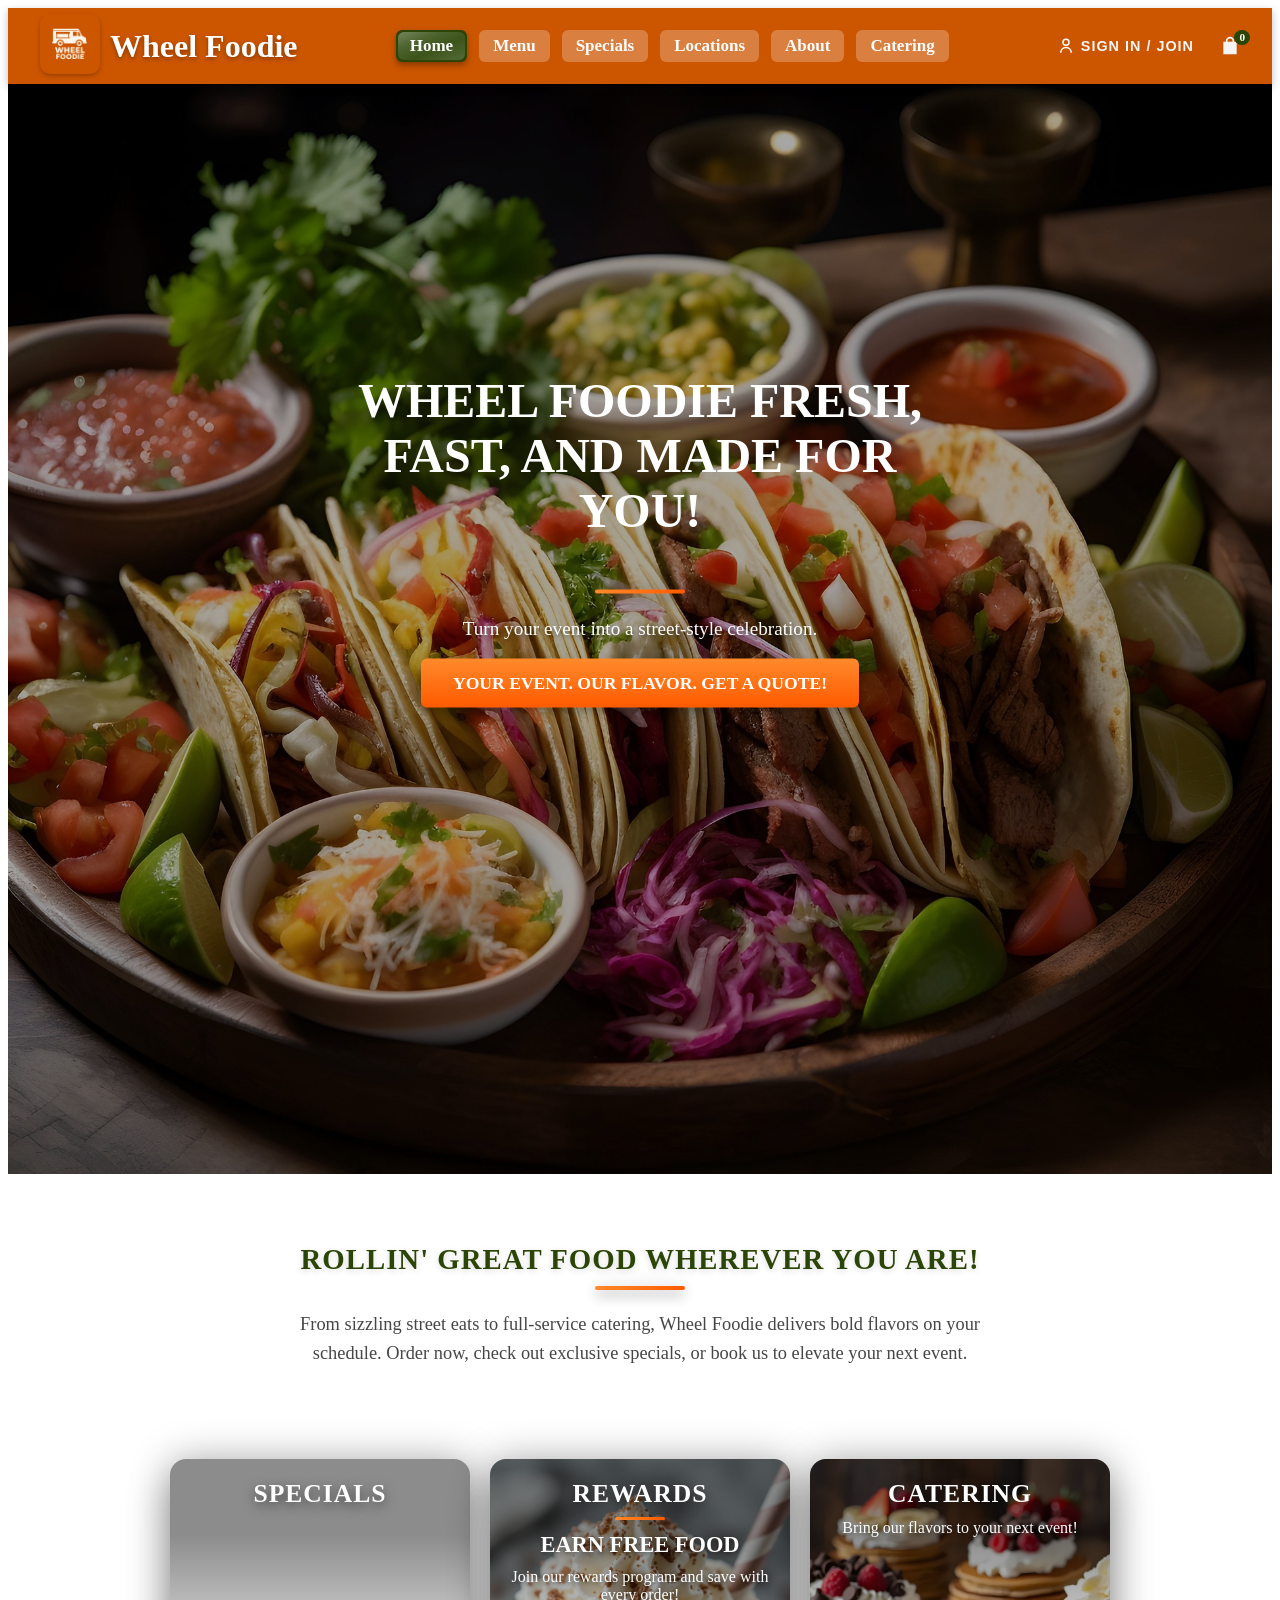
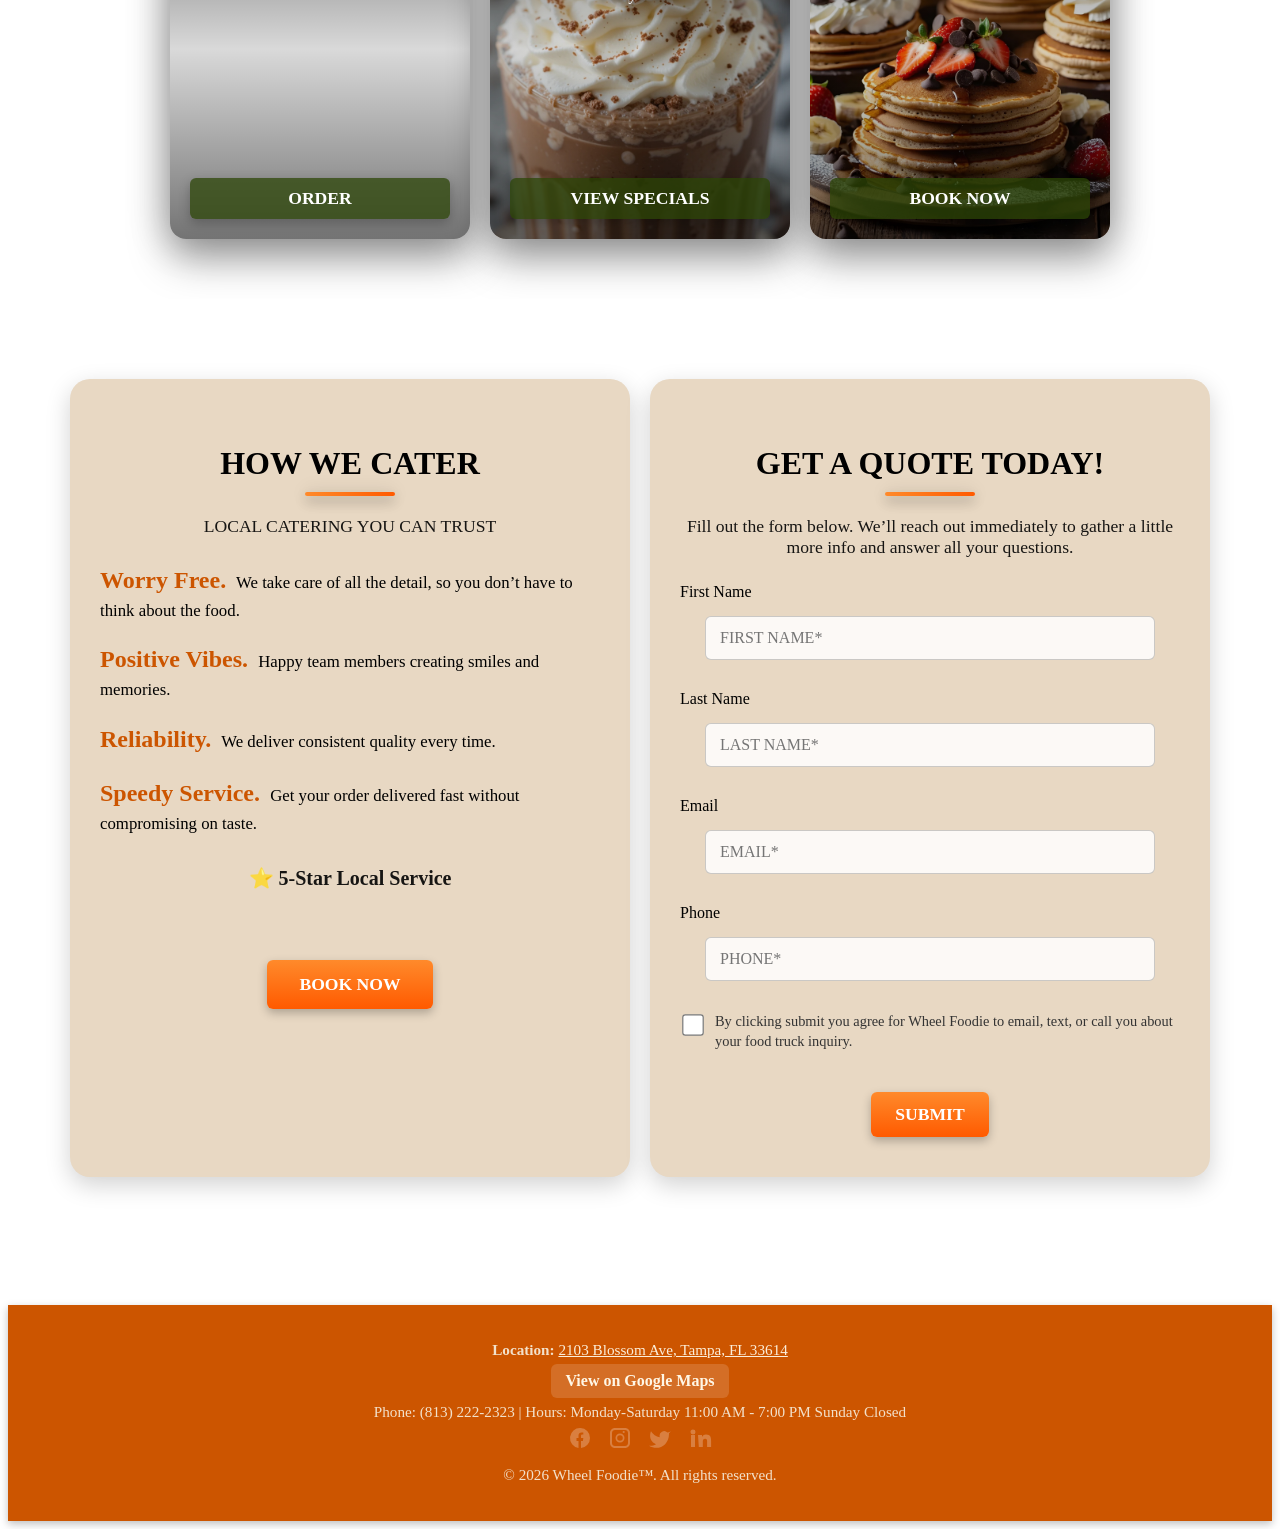
==== index.html @ 1149e681 "added infput ids for quote form index.html" ====
<!DOCTYPE html>
<html lang="en">
<head>
    <meta charset="UTF-8">
    <meta name="viewport" content="width=device-width, initial-scale=1.0">
    <title>Wheel Foodie</title>
    <link rel="stylesheet" href="assets/css/style.css">
    <link rel="icon" type="image/x-icon" href="favicon_io/favicon-wf.ico">

    <!-- cache bust -->

    <!-- PWA Manifest -->
    <link rel="manifest" href="manifest.json">

    <!-- Light Mode Favicons -->
    <link rel="icon" type="image/png" sizes="32x32" href="favicon_io/favicon-32.png">
    <link rel="icon" type="image/png" sizes="48x48" href="favicon_io/favicon-48.png">
    <link rel="icon" type="image/png" sizes="180x180" href="favicon_io/favicon-180.png" media="(prefers-color-scheme: light)">

    <!-- Dark Mode Favicon -->
    <link rel="icon" type="image/png" href="favicon_io/favicon-dark.png" media="(prefers-color-scheme: dark)">

    <!-- Apple Touch Icon (iPhone Home Screen) -->
    <link rel="apple-touch-icon" href="favicon_io/favicon-180.png">

    <!-- Google Tag Manager -->
    <script>
        (function(w,d,s,l,i){w[l]=w[l]||[];w[l].push({'gtm.start':
        new Date().getTime(),event:'gtm.js'});var f=d.getElementsByTagName(s)[0],
        j=d.createElement(s),dl=l!='dataLayer'?'&l='+l:'';j.async=true;j.src=
        'https://www.googletagmanager.com/gtm.js?id='+i+dl;f.parentNode.insertBefore(j,f);
        })(window,document,'script','dataLayer','GTM-5M964BHH')
    </script>
    <!-- End Google Tag Manager -->
</head>

<body class="index-page">

    <!-- Google Tag Manager (noscript) -->
    <noscript> 
        <iframe src="https://www.googletagmanager.com/ns.html?id=GTM-5M964BHH"
        height="0" width="0" style="display:none;visibility:hidden"></iframe>
    </noscript>
    <!-- End Google Tag Manager (noscript) -->

    <header class="site-header">
        <div class="header-inner">
            <div class="header-left">
                <div class="logo">
                    <a href="index.html">
                        <img src="assets/media/logo.png" alt="Logo">
                    </a>
                </div>
                <h1 class="site-title">Wheel Foodie</h1>
            </div>

            <nav class="main-nav">
                <ul>
                    <li><a href="index.html" aria-current="page">Home</a></li>
                    <li><a href="menu.html">Menu</a></li>
                    <li><a href="specials.html">Specials</a></li>
                    <li><a href="locations.html">Locations</a></li>
                    <li><a href="about.html">About</a></li>
                    <li><a href="catering.html">Catering</a></li>
                </ul>
            </nav>

            <div class="utility-nav">

                <!-- ACCOUNT AREA (replaces old SIGN IN /JOIN button)-->
                <div class="account-area">
                    <button class="auth-trigger" id="authHeaderBtn">
                        <svg class="user-icon" viewBox="0 0 24 24">
                            <circle cx="12" cy="7" r="4"></circle>
                            <path d="M5 21c0-4 3-7 7-7s7 3 7 7"></path>
                        </svg>
                        <span id="authHeaderText">SIGN IN / JOIN</span>
                    </button>

                    <div id="accountDropdown" class="account-dropdown hidden">
                        <p id="dropdownName"></p>
                        <a href="#">Profile</a>
                        <a href="#">Order History</a>
                        <button id="signOutBtn">Sign Out</button>
                    </div>
                </div>

                <!-- Bag icon -->
                <a href="checkout.html" class="bag-icon">
                    <svg viewBox="0 0 24 24" class="bag-svg">
                        <path d="M7 7V6a5 5 0 0 1 10 0v1h3v15H4V7h3zm2 0h6V6a3 3 0 0 0-6 0v1z"></path>
                    </svg>
                    <span class="cart-count">0</span>
                </a>
            </div>

            <button class="hamburger">&#9776;</button>
        
        </div>
    </header>

    <main>
        <section class="index-page-hero">
            <div class="hero-overlay"></div>
            <div class="index-hero-text"> 
                <h1>WHEEL FOODIE FRESH, FAST, AND MADE FOR YOU!</h1>
                <div class="index-hero-divider"></div>
                <p>Turn your event into a street-style celebration.</p>
                <a href="#quote" class="btn-orange">YOUR EVENT. OUR FLAVOR. GET A QUOTE!</a>
            </div>
        </section>

        <section class="index-intro-section">
            <h3>ROLLIN' GREAT FOOD WHEREVER YOU ARE!</h3>
            <div class="index-intro-divider"></div>
            <p>
                From sizzling street eats to full-service catering, 
                Wheel Foodie delivers bold flavors on your schedule. 
                Order now, check out exclusive specials, or book us to elevate your next event.
            </p>
        </section>

        <section class="feature-row">
            <div class="feature-card">
                <div class="feature-bg" style="background-image: url('assets/media/steak-platter.png');"></div>
                <div class="feature-content">
                    <h2>SPECIALS</h2>
                    <a href="menu.html" class="btn-orange">ORDER</a>
                </div>
            </div>
            
            <div class="feature-card">
                <div class="feature-bg" style="background-image: url('assets/media/rewards2-home.jpg');"></div>
                <div class="feature-content">
                    <h2>REWARDS</h2>
                    <div class="feature-divider"></div>
                    <h3 class="subtitle">EARN FREE FOOD</h3>
                    <p>Join our rewards program and save with every order!</p>
                    <a href="specials.html" class="btn-orange">VIEW SPECIALS</a>
                </div>
            </div>
            
            <div class="feature-card">
                <div class="feature-bg" style="background-image: url('assets/media/cater-home.jpg');"></div>
                <div class="feature-content">
                    <h2>CATERING</h2>
                    <p>Bring our flavors to your next event!</p>
                    <a href="catering.html" class="btn-orange">BOOK NOW</a>
                </div>
            </div>
        </section>
        
        <section class="cater-row" id="quote">

            <div class="cater-card">
                <h2>HOW WE CATER</h2>
                <div class="cater-divider"></div>
                <p class="cater-card-subtitle">LOCAL CATERING YOU CAN TRUST</p>
                
                <ul>
                    <li><span class="label worry">Worry Free.</span> We take care of all the detail, so you don’t have to think about the food.</li>
                    <li><span class="label vibes">Positive Vibes.</span> Happy team members creating smiles and memories.</li>
                    <li><span class="label reliability">Reliability.</span> We deliver consistent quality every time.</li>
                    <li><span class="label speedy">Speedy Service.</span> Get your order delivered fast without compromising on taste.</li>
                </ul>
                <div class="cater-badge">
                    <span>⭐ 5‑Star Local Service</span>
                </div>

                <a href="catering.html" class="btn-orange">BOOK NOW</a>
            </div>


            <div class="index-quote-card">
                <h2>GET A QUOTE TODAY!</h2>
                <div class="index-quote-divider"></div>
                <p class="quote-subtitle">Fill out the form below. We’ll reach out immediately to gather a little more info and answer all your questions.</p>
                
                <form>
                    <label for="firstName">First Name</label>
                    <input type="text" id="firstName" placeholder="FIRST NAME*" required>

                    <label for="lastName">Last Name</label>
                    <input type="text" id="lastName" placeholder="LAST NAME*" required>

                    <label for="email">Email</label>
                    <input type="email" id="email" placeholder="EMAIL*" required>

                    <label for="Phone">Phone</label>
                    <input type="tel" id="phone" placeholder="PHONE*" required>

                    <label class="consent">
                        <input type="checkbox" required>
                        By clicking submit you agree for Wheel Foodie to email, text, or call you about your food truck inquiry.
                    </label>
                    
                    <button type="submit" class="btn-orange">SUBMIT</button>
                </form>
            </div>

        </section>
    </main>


    <footer class="site-footer">
        <div class="footer-inner">

            <p>
                <strong>Location:</strong>
                <a href="https://www.google.com/maps?q=2103+Blossom+Ave,+Tampa,+FL+33614"
                    target="_blank"
                    rel="noopener">
                    2103 Blossom Ave, Tampa, FL 33614
                </a>
            </p>

            <a class="footer-map-btn"
                href="https://www.google.com/maps?q=2103+Blossom+Ave,+Tampa,+FL+33614"
                target="_blank"
                rel="noopener">
                View on Google Maps
            </a>

            <p>
                Phone: (813) 222-2323 | Hours: Monday-Saturday 11:00 AM - 7:00 PM Sunday Closed
            </p>

            <div class="footer-social">
                <a href="#" aria-label="Facebook" class="social-icon">
                    <svg viewBox="0 0 24 24" class="icon">
                        <path d="M22 12a10 10 0 1 0-11.5 9.9v-7h-2v-3h2v-2.3c0-2 1.2-3.1 3-3.1.9 0 1.8.1 1.8.1v2h-1c-1 0-1.3.6-1.3 1.2V12h2.3l-.4 3h-1.9v7A10 10 0 0 0 22 12z"/>
                    </svg>
                </a>

                <a href="#" aria-label="Instagram" class="social-icon">
                    <svg viewBox="0 0 24 24" class="icon">
                        <path d="M7 2C4.2 2 2 4.2 2 7v10c0 2.8 2.2 5 5 5h10c2.8 0 5-2.2 5-5V7c0-2.8-2.2-5-5-5H7zm10 2c1.7 0 3 1.3 3 3v10c0 1.7-1.3 3-3 3H7c-1.7 0-3-1.3-3-3V7c0-1.7 1.3-3 3-3h10zm-5 3.5A4.5 4.5 0 1 0 16.5 12 4.5 4.5 0 0 0 12 7.5zm0 7.3A2.8 2.8 0 1 1 14.8 12 2.8 2.8 0 0 1 12 14.8zm4.8-8.8a1.1 1.1 0 1 1-1.1-1.1 1.1 1.1 0 0 1 1.1 1.1z"/>
                    </svg>
                </a>

                <a href="#" aria-label="Twitter" class="social-icon">
                    <svg viewBox="0 0 24 24" class="icon">
                        <path d="M22 5.8c-.8.4-1.7.6-2.6.8a4.5 4.5 0 0 0-7.7 4v.6A12.8 12.8 0 0 1 3 5.2s-4 9 5 13c-2.3 1.5-5 1.8-7 1.5 9 5.5 20 0 20-12v-.5c.7-.5 1.4-1.2 2-2z"/>
                    </svg>
                </a>

                <a href="#" aria-label="LinkedIn" class="social-icon">
                    <svg viewBox="0 0 24 24" class="icon">
                        <path d="M4.98 3.5A2.5 2.5 0 1 0 5 8.5a2.5 2.5 0 0 0-.02-5zM3 9h4v12H3zm7 0h4v1.7h.1a4.4 4.4 0 0 1 4-2.2c4.3 0 5 2.8 5 6.4V21h-4v-5.3c0-1.3 0-3-2-3s-2.3 1.5-2.3 2.9V21h-4z"/>
                    </svg>
                </a>
            </div>
            
            <p>&copy; 2026 Wheel Foodie™. All rights reserved.</p>

        </div>
    </footer>

    <div id="auth-modal" class="auth-modal hidden">
        <div class="auth-modal-content">

            <button class="auth-close">&times;</button>

            <!-- Logo -->
            <div class="auth-logo">
                <img src="assets/media/logo.png" alt="Wheel Foodie Logo">
            </div>

            <!-- SIGN IN FORM -->
            <div id="auth-signin-view">
                <h2 class="auth-title">SIGN IN</h2>

                <!-- Form -->
                <form id="signinForm" class="auth-form">
                    <label for="signinEmail">Email</label>
                    <input type="email" id="signinEmail" required>

                    <label for="signinPassword">Password</label>
                    <div class="password-wrapper">
                        <input type="password" id="signinPassword" required>
                        <span class="toggle-password">&#128065;</span>
                    </div>

                    <div class="auth-row">
                        <label class="remember-me">
                            <input type="checkbox"> Remember me
                        </label>

                        <a href="#" class="forgot-link">Forgot Password?</a>
                    </div>

                    <p class="auth-legal">
                        By signing in, I agree to Wheel Foodie’s Privacy Policy, Terms of Use, 
                        and to receiving account security/verification text messages. 
                        Msg & Data rates may apply.
                    </p>

                    <button type="submit" class="modal-btn-orange auth-submit">SIGN IN</button>
                </form>

                <div class="auth-divider"></div>

                <h2 class="auth-subtitle">NOT A MEMBER?</h2>
                <h3 class="auth-subsubtitle">JOIN REWARDS. GET REWARDED.</h3>

                <button class="modal-btn-outline-orange auth-create" id="openCreateAccount">
                    CREATE AN ACCOUNT
                </button>

                <div class="auth-help">
                    <span class="chat-icon">💬</span>
                    <p>Need Help? <strong>Chat with Foodie</strong></p>
                </div>
            </div>

            <!-- CREATE ACCOUNT FORM -->
            <div id="auth-create-view" class="hidden">
                <h2 class="auth-title">CREATE ACCOUNT</h2>

                <form id="createAccountForm" class="auth-form">
                    <label for="createName">Full Name</label>
                    <input type="text" id="createName" required>

                    <label for="createEmail">Email</label>
                    <input type="email" id="createEmail" required>

                    <label for="createPassword">Create Password</label>
                    <input type="password" id="createPassword" required>

                    <label for="confirmPassword">Confirm Password</label>
                    <input type="password" id="confirmPassword" required>

                    <label class="terms-check">
                        <input type="checkbox" id="agreeTerms" required>
                        I agree to the Terms & Privacy Policy
                    </label>

                    <button type="submit" class="modal-btn-orange">CREATE ACCOUNT</button>
                </form>

                <p class="auth-switch">
                    Already have an account?
                    <a href="#" id="openSignIn">Sign In</a>
                </p>
            </div>

            <!-- SUCCESS MESSAGE -->
            <div id="auth-success-view" class="hidden">
                <h2 class="auth-title">SUCCESS!</h2>
                <p class="auth-success-text">You are now signed in.</p>
                <button id="authSuccessBtn" class="modal-btn-orange">Continue</button>
            </div>
        </div>

    </div>

    <div id="payment-modal" class="payment-modal hidden">
        <div class="payment-modal-content">

            <button class="payment-close">&times;</button>

            <!-- PAYMENT FORM -->
            <div id="payment-view">
                <h2 class="payment-title">Payment Information</h2>

                <form id="paymentForm">
                    <label for="cardName">Cardholder Name</label>
                    <input type="text" id="cardName" required>

                    <label for="cardNumber">Card Number</label>
                    <input type="text" id="cardNumber" maxlength="16" required>

                    <label for="cardExp">Expiration Date</label>
                    <input type="text" id="cardExp" placeholder="MM/YY" required>

                    <label for="cardCVV">CVV</label>
                    <input type="text" id="cardCVV" maxlength="4" required>

                    <button type="submit" class="modal-btn-orange">Submit Payment</button>
                </form>
            </div>

            <!-- REVIEW SCREEN -->
            <div id="review-view" class="hidden">
                <h2 class="payment-title">Review Your Order</h2>

                <div id="reviewOrderSummary"></div>

                <button id="placeOrderFinal" class="modal-btn-orange">Place Order</button>
            </div>

            <!-- SUCCESS SCREEN -->
            <div id="success-view" class="hidden">
                <h2 class="payment-title">Order Confirmed!</h2>
                <p>Your receipt has been sent to your email.</p>

                <button id="downloadReceipt" class="modal-btn-outline-orange">Download Receipt</button>
                <button id="returnToMenu" class="modal-btn-orange">Return to Menu</button>
            </div>

        </div>
    </div>

                  
    <script>
    if ("serviceWorker" in navigator) {
        navigator.serviceWorker.register("/WheelFoodie/service-worker.js");
    }
    </script>

    <script src="assets/js/script.js"></script>
    <script src="assets/js/cart.js" defer></script>


</body>
</html>
---- assets/css/style.css ----
/* Header container */
.site-header {
    background-color: #CC5500;
    padding: 6px 0;
    width: 100%;
    box-shadow: 0 3px 8px rgba(0, 0, 0, 0.25);
    position: sticky;
    top: 0;
    z-index: 9999;
}

/* Utility Nav Container */
.utility-nav {
    display: flex;
    align-items: center;
    gap: 20px;
   flex-shrink: 0;
}

/* Hidden until cart has items */
.hidden {
    display: none;
}

nav.main-nav {
    display: flex;
    align-items: center;
}

.nav-links {
    display: flex;
    gap: 25px;
    margin: 0 auto; /* centers nav links */
}


/* Inner layout */
.header-inner {
    max-width: 1200px;
    margin: 0 auto;
    padding: 0 10px;
    display: flex;
    align-items: center;
    justify-content: space-between;
}

/* group logo and title together */
.header-left {
    display: flex;
    align-items: center;
    gap: 10px;
}

/* Logo */
.logo img {
    height: 60px;
    width: auto;
    border-radius: 10px;
    box-shadow: 0 2px 4px rgba(0, 0, 0, 0.25);
    cursor: pointer;
}

/* Title */
.site-title {
    color: #fff;
    font-size: 2rem;
    margin: 0;
    font-weight: bold;
    text-shadow: 0 2px 4px rgba(0, 0, 0, 0.35);
}

/* Navigation */
.main-nav ul {
    list-style: none;
    display: flex;
    gap: 0.75rem;
    margin: 0;
    padding: 0;
}

.main-nav {
    margin-right: 4px;
}

.main-nav a {
    display: inline-block;
    padding: 6px 14px;
    font-size: 17px;
    font-weight: 600;
    color: white;
    border-radius: 6px;
    text-decoration: none;

    /* Match hero-card style */
    background: rgba(255, 255, 255, 0.25);  /*warm, earthy */
    backdrop-filter: blur(2px);
    transition: background 0.25s ease, color 0.25s ease;
    box-shadow: none;
}

/* Hover */
.main-nav a:hover {
    background: rgba(0, 0, 0, 0.25); /* slightly stronger */
    color: white;
}

/* Active link */
.main-nav a[aria-current="page"],
.main-nav a.active {
    color: #fff;
    box-shadow: none;
    background-color: #2b4506;
    color: #fff;
    position: relative;
    box-shadow: 0 3px 6px rgba(0, 0, 0, 0.35);
}

/* Shine effect for active link */
.main-nav a[aria-current="page"]::before,
.main-nav a.active::before {
    content: "";
    position: absolute;
    top: 2px;
    left: 2px;
    right: 2px;
    bottom: 2px;
    border-radius: 6px;
    background: 
        linear-gradient(
            to bottom right, 
            rgba(255, 255, 255, 0.35), 
            rgba(255, 255, 255, 0) 60%
        ),
        linear-gradient(
            to top left, 
            rgba(255, 255, 255, 0.20), 
            rgba(255, 255, 255, 0) 70%
        );
    pointer-events: none;
    animation: shine 2s infinite;
}

.user-icon {
    width: 18px;
    height: 18px;
    stroke: #fff;
    fill: none;
    stroke-width: 2;
}

.auth-trigger {
    background: none;
    border: none;
    font-weight: 700;
    color: #f5f5f5;
    cursor: pointer;
    display: flex;
    align-items: center;
    gap: 6px;
    text-transform: uppercase;
    letter-spacing: 1px;
    font-size: 0.9rem;
}

.auth-trigger:hover {
    opacity: 0.75;
}

.auth-modal {
    position: fixed;
    inset: 0;
    background: rgba(0,0,0,0.6);
    display: flex;
    justify-content: center;
    align-items: center;
    z-index: 99999;
}

.auth-modal.hidden {
    display: none;
}

.auth-modal-content {
    background: #fff;
    width: 90%;
    max-width: 420px;
    padding: 30px;
    border-radius: 10px;
    box-shadow: 0 4px 20px rgba(0,0,0,0.25);
    position: relative;
}

/* Logo */
.auth-logo img {
    width: 100px;
    display: block;
    margin: 0 auto 10px;
    filter: brightness(0) saturate(100%) invert(39%) sepia(83%) saturate(1782%) hue-rotate(2deg) brightness(93%) contrast(101%) drop-shadow(0 2px 3px rgba(0,0,0,0.25));
}

/* Title */
.auth-title {
    text-align: center;
    color: #2b4506;
    font-size: 1.8rem;
    margin-bottom: 20px;
}

/* Form fields */
.auth-form label {
    font-weight: 600;
    margin-top: 12px;
    display: block;
}

.auth-form input {
    width: 100%;
    padding: 10px;
    margin-top: 4px;
    border-radius: 6px;
    border: 1px solid #ccc;
}

/* Password wrapper */
.password-wrapper {
    position: relative;
}

.toggle-password {
    position: absolute;
    right: 10px;
    top: 50%;
    transform: translateY(-50%);
    cursor: pointer;
}

/* Remember + Forgot */
.auth-row {
    display: flex;
    justify-content: space-between;
    align-items: center;
    margin-top: 12px;
}

.auth-row .remember-me {
    display: flex;
    align-items: center;
    gap: 6px;
    white-space: nowrap;
    flex-shrink: 0;
}

.forgot-link {
    color: #CC5500;
    font-weight: 600;
    text-decoration: none;
    cursor: pointer;
    transition: opacity 0.2s ease;
}

.forgot-link:hover {
    text-decoration: underline;
    opacity: 0.7;
}

/* Legal text */
.auth-legal {
    font-size: 0.8rem;
    color: #555;
    margin: 15px 0;
    line-height: 1.4;
}

/* Green shiny button (matches Proceed to Payment) */
.modal-btn-orange {
    width: 100%;
    padding: 14px;
    background: linear-gradient(180deg, #cc5500 0%, #b44a00 100%);
    color: #fff;
    font-weight: 700;
    border: none;
    border-radius: 6px;
    cursor: pointer;
    box-shadow: 0 4px 10px rgba(0,0,0,0.25);
    transition: all 0.25s ease;
}

.modal-btn-orange:hover {
    background: linear-gradient(180deg, #e05f00 0%, #a84300 100%);
    transform: translateY(-2px);
}

/* Divider */
.auth-divider {
    height: 1px;
    background: #ddd;
    margin: 25px 0;
}

/* Subtitles */
.auth-subtitle {
    text-align: center;
    color: #cc5500;
    margin-bottom: 5px;
}

.auth-subsubtitle {
    text-align: center;
    color: #333;
    margin-bottom: 20px;
}

/* Outline button */
.modal-btn-outline-orange {
    width: 100%;
    padding: 12px;
    border-radius: 6px;
    border: 2px solid #cc5500;
    background: #fff;
    color: #cc5500;
    font-weight: 700;
    cursor: pointer;
    transition: all 0.25s ease;
}

.modal-btn-outline-orange:hover {
    border-color: #b44a00;
    color: #b44a00;
    opacity: 0.9;
    transform: translateY(-1px);
}

/* Help section */
.auth-help {
    margin-top: 20px;
    display: flex;
    justify-content: center;
    text-align: center;
    gap: 8px;
    color: #333;
    text-align: center;
}

.auth-help p {
    margin: 0;
}

.auth-help p strong {
    font-weight: 700;
}

.chat-icon {
    font-size: 1.2rem;
    display: flex;
    align-items: center;
    transition: transform 0.2s ease;
}

.chat-icon:hover {
    transform: translateY(-2px) scale(1.1);
}


.auth-close {
    position: absolute;
    top: 12px;
    right: 12px;
    background: none;
    border: none;
    font-size: 1.8rem;
    cursor: pointer;
}

.auth-title {
    margin-top: 0;
    margin-bottom: 20px;
    font-size: 1.6rem;
    color: #CC5500;
    text-align: center;
}

.auth-form input {
    width: 100%;
    padding: 10px;
    margin-top: 4px;
    border-radius: 6px;
    border: 1px solid #ccc;
}

.auth-submit {
    width: 100%;
    margin-top: 20px;
}

.auth-divider {
    text-align: center;
    margin: 20px 0;
    font-weight: 700;
    color: #666;
}

.btn-white {
    width: 100%;
    padding: 12px;
    border-radius: 6px;
    background: #fff;
    border: 2px solid #CC5500;
    color: #CC5500;
    font-weight: 700;
    cursor: pointer;
}

.terms-check {
    display: flex;
    align-items: center;
    gap: 8px;
    margin: 10px 0;
}

.terms-check input[type="checkbox"] {
    width: 18px;
    height: 18px;
}


.bag-icon {
    position: relative;
    display: flex;
    align-items: center;
    color: #f5f5f5;
    text-decoration: none;
    font-weight: 700;
}

.bag-svg {
    width: 20px;
    height: 20px;
    fill: #f5f5f5;
}

.bag-icon:hover .bag-svg {
    opacity: 0.75;
}

.cart-count {
    position: absolute;
    top: -6px;
    right: -10px;
    background: #2b4506;
    color: #fff;
    font-size: 0.7rem;
    font-weight: 700;
    padding: 2px 5px;
    border-radius: 50%;
    line-height: 1;
}


/* Hamburber (hidden on desktop) */
.hamburger {
    display: none;
    background: none;
    border: none;
    font-size: 2rem;
    color: #fff;
    cursor: pointer;
}

/* Global Orange Button */
.btn-orange {
    display: inline-block;
    padding: 14px 32px;
    font-size: 1.1rem;
    font-weight: 700;
    font-family: inherit;
    color: #fff;
    text-decoration: none;
    border-radius: 6px;
    background: linear-gradient(180deg, #ff8a2b 0%, #ff5a00 100%);
    box-shadow: 0 4px 10px rgba(0,0,0,0.25);
    transition: all 0.25s ease;
    cursor: pointer;
    border: none; /* helps <button> elements match <a> elements */
}

/* Hover + Active */
.btn-orange:hover {
    background: linear-gradient(180deg, #ffa24d 0%, #ff6a1a 100%);
    transform: translateY(-2px);
    box-shadow: 0 6px 14px rgba(0,0,0,0.3);
}

.btn-orange:active {
    transform: translateY(0);
    box-shadow: 0 3px 8px rgba(0,0,0,0.2);
}


/* INDEX HERO */
.index-page-hero {
    position: relative;
    background: url('../media/homehero.jpg') center/cover no-repeat;
    height: 90vh;
    display: flex;
    justify-content: center;
    align-items: flex-end;
    padding-bottom: 280px;
    text-align: center;
}

.index-page-hero .hero-overlay {
    position: absolute;
    top: 0;
    left: 0;
    width: 100%;
    height: 100%;
    background: rgba(0,0,0,0.35);
}

.index-hero-text {
    position: absolute;
    left: 50%;
    top: 40%;
    transform: translate(-50%, -50%);
    text-align: center;
    display: flex;
    flex-direction: column;
    align-items: center;
    margin: 0;
}

.index-hero-text h1 {
    font-size: 3rem;
    color: #fff;
}

.index-hero-text p {
    color: #fff;
    font-size: 1.2rem;
    max-width: 600px;
    margin-top: 12px;
    text-shadow: 0 2px 4px rgba(0,0,0,0.4);
}

.index-hero-divider {
    width: 90px;
    height: 4px;
    background: linear-gradient(90deg, #ff8a2b, #ff5a00);
    margin: 12px auto;
    border-radius: 2px;
    box-shadow:
        0 6px 12px rgba(0,0,0,0.25),
        0 0 18px rgba(0,0,0,0.20);
}

/* Home page Feature Cards */
.index-page .feature-card .btn-orange {
    background: rgba(43, 69, 6, 0.75); /* 75% opacity */
    color: white;
    padding: 10px 18px;
    border-radius: 6px;
    font-weight: 600;
    text-decoration: none;
    display: inline-block;
    position: relative;
    overflow: hidden;

    /* Cinematic depth */
    box-shadow: 0 4px 12px rgba(0,0,0,0.25);
    transition: background 0.3s ease, transform 0.2s ease, box-shadow 0.2s ease;
}

/* Soft shine overlay */
.index-page .feature-card .btn-orange::before {
    content: "";
    position: absolute;
    top: 0;
    left: -100%;
    width: 100%;
    height: 100%;
    background: linear-gradient(
        to right,
        rgba(255,255,255,0.35),
        rgba(255,255,255,0)
    );
    transition: left 0.4s ease;
}

/* Shine animation on hover */
.index-page .feature-card .btn-orange:hover::before {
    left: 100%;
}

/* Hover state */
.index-page .feature-card .btn-orange:hover {
    background: rgba(43, 69, 6, 0.85);
    transform: translateY(-3px);
    box-shadow: 0 8px 18px rgba(0,0,0,0.35);
}

/* GLOBAL HERO */
.hero {
  position: relative;
  height: 90vh;
  background: url('../media/homehero.jpg') center/cover no-repeat;
  display: flex;
  align-items: center;
  justify-content: center;
}

.hero-overlay {
  position: absolute;
  inset: 0;
  background: linear-gradient(
    rgba(0,0,0,0.7),
    rgba(0,0,0,0.4)
  );
}

.hero-text {
  position: relative;
  text-align: center;
  color: white;
  max-width: 700px;
  padding: 20px;
}

.hero-text h1 {
  font-size: 3.2rem;
  font-weight: 700;
  letter-spacing: 1px;
  line-height: 1.1;
  color: #2b4506;
  text-shadow:
  0 4px 10px rgba(0,0,0,0.45),
  0 2px 4px rgba(0,0,0,0.35);
}

.hero-text h2 {
    line-height: 1.2;
    text-shadow:
    0 4px 10px rgba(0,0,0,0.55),
    0 2px 4px rgba(0, 0, 0, 0.45);
}

.hero-text p {
    font-size: 1.25rem;
    line-height: 1.4;
    max-width: 600px;
    margin: 0 auto;
    text-shadow:
    0 4px 10px rgba(0,0,0,0.55),
    0 2px 4px rgba(0, 0, 0, 0.45);
}


/* Intro Section Between Hero + Feature Cards */
.index-page .index-intro-section {
    text-align: center;
    padding: 40px 20px 30px;
    max-width: 800px;
    margin: 0 auto;
}

.index-page .index-intro-section h3 {
    font-size: 1.8rem;
    font-weight: 700;
    color: #2b4506; /* deep green to match your feature card buttons */
    letter-spacing: 1px;
    margin-bottom: 10px;
    text-shadow: 0 2px 6px rgba(0,0,0,0.15);
}

/* Orange divider */
.index-page .index-intro-divider {
    width: 90px;
    height: 4px;
    background: linear-gradient(90deg, #ff8a2b, #ff5a00);
    margin: 0 auto 20px;
    border-radius: 2px;
    box-shadow:
    0 6px 12px rgba(0,0,0,0.25),
    0 0 18px rgba(0,0,0,0.20);
}

.index-intro-section p {
    font-size: 1.15rem;
    line-height: 1.6;
    color: #333;
    max-width: 700px;
    margin: 0 auto;
    opacity: 0.9;
}


/* Feature Section */
.index-page .feature-row {
    display: flex;
    gap: 20px;
    justify-content: center;
    align-items: stretch;
    padding: 60px 20px;
    overflow-x: auto; /* allows horizontal scroll on small screens */
}

.index-page .feature-card {
    position: relative;
    width: 300px;
    height: 380px;
    border-radius: 16px;
    overflow: hidden;
    box-shadow: 
    0 20px 40px rgba(0,0,0,0.35),
    0 0 40px rgba(0,0,0,0.25);
    flex-shrink: 0;
}

/* Background image */
.index-page .feature-bg {
    position: absolute;
    inset: 0;
    background-size: cover;
    background-position: center;
}

/* Gradient overlay for readability */
.index-page .feature-card::before {
    content: "";
    position: absolute;
    inset: 0;
    background: linear-gradient(
        to bottom,
        rgba(0,0,0,0.45) 20%,
        rgba(0,0,0,0.15) 50%,
        rgba(0,0,0,0.55) 100%
    );
    z-index: 1;
}

/* Content on top of image */
.index-page .feature-content {
    position: absolute;
    inset: 0;
    padding: 20px;
    display: flex;
    flex-direction: column;
    justify-content: space-between; /* pushes text up, button down */
    z-index: 2;
    color: #fff;
    text-align: center;
}

.index-page .feature-content h2 {
    font-size: 1.6rem;
    font-weight: 700;
    color: #ffffff;
    margin: 0;
    text-shadow: 0 4px 12px rgba(0,0,0,0.55);
    letter-spacing: 1px;
}

.index-page .feature-content h3 {
    font-size: 1.4rem;
    margin: 0;
    text-shadow: 0 2px 4px rgba(0,0,0,0.4);
}

.index-page .feature-content p {
    font-size: 1rem;
    margin: 10px 0 0;
    text-shadow: 0 2px 4px rgba(0,0,0,0.4);
}

.index-page .feature-divider {
    width: 50px;
    height: 3px;
    background: linear-gradient(90deg, #ff8a2b, #ff5a00);
    margin: 8px auto 12px auto;
    border-radius: 2px;
}
 
/* Button at bottom */
.feature-content .btn-orange {
    margin-top: auto;
}

/* Cater Row */
.index-page section.cater-row {
    display: flex;
    gap: 20px;
    justify-content: center;
    align-items: stretch;
    padding: 80px 20px;
    flex-wrap: wrap; /* mobile-friendly */
}

.index-page section.cater-row .cater-card {
    background: #e8d8c3; /* your warm tan */
    padding: 40px 30px;
    border-radius: 20px;
    max-width: 500px;
    flex: 1;
    min-width: 320px;
    color: #000;
    text-align: left;
    border: none;
    box-shadow: 0 8px 24px rgba(0, 0, 0, 0.18);
}

.index-page .cater-card h2 {
    text-align: center;
    font-size: 2rem;
    margin-bottom: 5px;
}

.index-page .cater-divider {
    width: 90px;
    height: 4px;
    background: linear-gradient(90deg, #ff8a2b, #ff5a00);
    margin: 10px auto 20px auto;
    border-radius: 2px;
    box-shadow:
    0 6px 12px rgba(0,0,0,0.25),
    0 0 18px rgba(0,0,0,0.20);
}

.index-page .cater-card .cater-card-subtitle {
    text-align: center;
    font-size: 1.1rem;
    margin-bottom: 25px;
    opacity: 0.9;
}

/* List styling */
.index-page .cater-card ul {
    list-style: none;
    padding: 0;
    margin: 0 0 30px 0;
}

.index-page .cater-card li {
    margin-bottom: 18px;
    line-height: 1.5;
    font-size: 1.05rem;
}

/* Colored labels */
.index-page .label {
    font-size: 1.5rem;
    font-weight: 800;
    margin-right: 6px;
}

.index-page .label.worry { color: #cc5500; }
.index-page .label.vibes { color: #cc5500; }
.index-page .label.reliability { color: #cc5500; }
.index-page .label.speedy { color: #cc5500; }

.index-page .cater-card .cater-badge {
    text-align: center;
    font-size: 1.25rem;
    font-weight: 600;
    margin: 30px 0 10px 0;
    opacity: 0.9;
}

/* Center the button */
.index-page .cater-card .btn-orange {
    display: block;
    width: fit-content;
    margin: 25px auto 0 auto;
    margin-top: 70px;
}

/* HOME PAGE — QUOTE FORM */
.index-page .index-quote-card {
    background: #e8d8c3;
    padding: 40px 30px;
    border-radius: 20px;
    max-width: 500px;
    box-shadow: 0 8px 24px rgba(0,0,0,0.18);
    flex: 1;
    min-width: 320px;
    margin: 0;
}

.index-page .index-quote-card h2 {
    text-align: center;
    font-size: 2rem;
    margin-bottom: 5px;
}

.index-page .index-quote-divider {
    width: 90px;
    height: 4px;
    background: linear-gradient(90deg, #ff8a2b, #ff5a00);
    margin: 10px auto 20px auto;
    border-radius: 2px;
    box-shadow:
    0 6px 12px rgba(0,0,0,0.25),
    0 0 18px rgba(0,0,0,0.20);
}

.index-page .index-quote-card .quote-subtitle {
    text-align: center;
    font-size: 1.1rem;
    margin-bottom: 25px;
    opacity: 0.9;
}

.index-page .index-quote-card form {
    margin-top: 20px;
    display: flex;
    flex-direction: column;
    gap: 15px;
}

.index-page .index-quote-card form input,
.index-page .index-quote-card form select,
.index-page .index-quote-card form textarea {
    display: block;
    width: 90%;
    align-self: center;
    box-sizing: border-box;
    padding: 12px 14px;
    margin-bottom: 15px;
    border: 1px solid rgba(0,0,0,0.2);
    border-radius: 6px;
    font-size: 1rem;
    font-family: inherit;
    background: rgba(255, 255, 255, 0.85);
    color: #333;
    outline: none;
    transition: 0.2s ease;
}

.index-page .index-quote-card textarea {
    min-height: 120px;
    resize: vertical;
}

.index-page .index-quote-card button {
    margin-top: 10px;
}

/* HOME PAGE — Fix checkbox alignment */
.index-page .index-quote-card .consent {
    display: flex;
    align-items: flex-start;
    gap: 10px;
    font-size: 0.9rem;
    line-height: 1.4;
    color: #333;
    margin-bottom: 15px;
}

.index-page .index-quote-card .consent input[type="checkbox"] {
    margin-top: 3px;
    width: 18px;
    height: 18px;
    transform: scale(1.2);
    flex-shrink: 0;
}

.index-page .index-quote-card button {
    width: fit-content;
    align-self: center;
    padding: 12px 24px;
}



/* Menu Hero Section */
.menu-page-hero {
    position: relative;
    background: url('../media/menu-hero.jpg') center/cover no-repeat;
    height: 90vh;
    display: flex;
    justify-content: center; /* centers content horizontally */
    align-items: flex-end; /* moves text lower */
    padding-bottom: 280px; /* spacing from bottom */
    text-align: center;
}

.menu-page-hero .menu-hero-text {
    position: absolute;
    left: 50%;
    top: 40%; /* adjust as needed to move text up/down */
    transform: translate(-50%, -50%);
    text-align: center;
    display: flex;
    flex-direction: column;
    align-items: center; /* centers text */
    margin: 0; /* reset any default margins */
}

.menu-page-hero .menu-hero-text h1 {
    font-size: 3rem;
    color: #fff;
    text-align: center;
}

.menu-page-hero .menu-hero-text p {
    color: #fff;
    font-size: 1.2rem;
    max-width: 600px;
    margin-top: 12px;
    text-shadow: 0 2px 4px rgba(0,0,0,0.4);
}

.menu-page-hero .menu-hero-divider {
    width: 90px;
    height: 4px;
    background: linear-gradient(90deg, #ff8a2b, #ff5a00);
    margin: 12px auto;
    border-radius: 2px;
    box-shadow:
    0 6px 12px rgba(0,0,0,0.25),
    0 0 18px rgba(0,0,0,0.20);
}

.menu-hero .btn-orange {
    margin-top: 15px;
}

/* Section Wrapper */
.menu-page .fan-favorites {
    padding: 80px 20px;
    max-width: 1200px;
    margin: 0 auto;
    text-align: center;
}

/* Section Title */
.menu-page .fan-favorites h2 {
    font-size: 2.4rem;
    font-weight: 700;
    margin-bottom: 8px;
    color: #2b4506;
}

.menu-page .fan-favorites-divider {
    width: 90px;
    height: 4px;
    background: linear-gradient(90deg, #ff8a2b, #ff5a00);
    margin: 12px auto 30px auto;
    border-radius: 2px;
    box-shadow:
        0 6px 12px rgba(0,0,0,0.25),
        0 0 18px rgba(0,0,0,0.20);
}

/* Section Subtitle */
.menu-page .section-subtitle {
    font-size: 1.1rem;
    color: #555;
    margin-bottom: 50px;
}

/* Grid Layout */
.menu-page .favorites-grid {
    display: grid;
    grid-template-columns: repeat(auto-fit, minmax(260px, 1fr));
    gap: 35px;
    /*max-width: 1100px;
    margin: 0 auto;*/
}

/* Individual Card Item */
.menu-page .favorite-item {
    background: #fff;
    border-radius: 18px;
    box-shadow: 0 10px 28px rgba(0,0,0,0.12);
    overflow: hidden; /* ensures image doesn't spill out */
    text-align: left;
    transition: transform 0.2s ease, box-shadow 0.2s ease;
}

/* Hover effect */
.menu-page .favorite-item:hover {
    transform: translateY(-4px);
    box-shadow: 0 15px 35px rgba(0,0,0,0.16);
}

/* Full-width image at top */
.menu-page .favorite-img {
    width: 100%;
    height: 180px;
    object-fit: cover;
    display: block;
}

/* Item Title */
.menu-page .favorite-item h3 {
    font-size: 1.3rem;
    font-weight: 600;
    margin: 16px 20px 6px 20px;
    color: #222;
}

/* Item Description */
.menu-page .favorite-item p {
    font-size: 0.95rem;
    color: #444;
    margin: 0 20px 12px 20px;
    line-height: 1.4;
}

/* Item Price */
.menu-page .favorite-item .price {
    font-weight: 700;
    font-size: 1rem;
    color: #2b4506;
    margin: 0 20px 12px 20px;
    display: block;
}

/* Button spacing */
.menu-page .favorite-item .btn-orange {
    margin: 0 20px 16px 20px;
    padding: 8px 14px;
    font-size: 0.85rem;
    border-radius: 8px;
}

/* Wrapper */
.menu-page .menu-categories {
    max-width: 1100px;
    margin: 60px auto;
    padding: 0 20px;
}

.menu-page .menu-section-title {
    text-align: center;
    font-size: 2rem;
    margin: 60px auto 30px auto;
    color: #333;
    font-weight: 700;
    letter-spacing: 1px;
}

/* Orange divider */
.menu-page .menu-section-title::after {
    content: "";
    display: block;
    width: 90px;
    height: 4px;
    background: linear-gradient(90deg, #ff8a2b, #ff5a00);
    margin: 12px auto 0 auto;
    border-radius: 2px;
    box-shadow:
        0 6px 12px rgba(0,0,0,0.25),
        0 0 18px rgba(0,0,0,0.20);
}


/* Menu Category header button */
.menu-page .menu-category-header {
    width: 100%;
    background: #ffffff;
    padding: 14px 22px;
    border-radius: 16px;
    font-size: 1.3rem;
    font-weight: 600;
    color: #2b4506;
    text-align: left;
    border: none;
    cursor: pointer;
    box-shadow: 0 10px 28px rgba(0,0,0,0.12);
    display: flex;
    justify-content: flex-start;
    gap: 18px;
    align-items: center;
    transition: box-shadow 0.2s ease, transform 0.2s ease;
    margin-bottom: 12px;
}

.menu-page .menu-category-header:hover {
    transform: translateY(-2px);
    box-shadow: 0 14px 32px rgba(0,0,0,0.16);
}

/* Menu Category image */
.menu-page .menu-category-header .menu-category-img {
    width: 85px;
    height: 85px;
    border-radius: 14px;
    object-fit: cover;
    flex-shrink: 0;
}

/* Title */
.menu-page .menu-category-title {
    margin-left: 12px;
    flex: 1;
}

/* Arrow rotation */
.menu-page .menu-category-header.active .arrow {
    transform: rotate(90deg);
}

/* Arrow styling */
.menu-page .arrow {
    margin-left: auto;
    transition: transform 0.3s ease;
    font-size: 1.2rem;
    transform: rotate(0deg);
    color: #cc5500;
}

/* Hidden content container */
.menu-page .menu-category-content {
    max-height: 0;
    overflow: hidden;
    transition: max-height 0.35s ease;
}

.no-specials-message {
    text-align: center;
    font-style: italic;
    color: #777;
    margin: 1em 0;
}


/* Menu item card inside accordion */
.menu-page .menu-item {
    background: #fff;
    padding: 24px 26px;
    border-radius: 16px;
    box-shadow: 0 8px 24px rgba(0,0,0,0.10);
    margin-bottom: 16px;
}

.menu-page .menu-item h3 {
    font-size: 1.2rem;
    font-weight: 600;
    margin-bottom: 6px;
}

.menu-page .menu-item p {
    font-size: 0.95rem;
    color: #444;
    margin-bottom: 10px;
}

.menu-page .menu-item .price {
    font-weight: 700;
    color: #2b4506;
    margin-bottom: 12px;
    display: block;
}

.menu-page .menu-category-content .menu-item .btn-orange {
    padding: 8px 14px;
    font-size: 0.85rem;
    border-radius: 8px;
}


/* Overlay */
.modal-overlay {
    position: fixed;
    inset: 0;
    background: rgba(0,0,0,0.55);
    display: none;
    justify-content: center;
    align-items: center;
    z-index: 9998;
    pointer-events: none; /* overlay cannot intercept clicks */
}

/* When modal is open */
.modal-overlay.show {
    display: flex;
    pointer-events: auto; /* overlay becomes clickable only when open */
}

#cart-modal-overlay {
    position: fixed;
    inset: 0;
    background: rgba(0,0,0,0.55);
    display: none;
    z-index: 9998;
}

#cart-modal-overlay.is-open {
    display: block;
}

.cart-modal {
    position: fixed;
    top: 50%;
    left: 50%;
    transform: translate(-50%, -50%);
    background: #fff;
    padding: 24px;
    border-radius: 16px;
    box-shadow: 0 10px 30px rgba(0,0,0,0.2);
    width: 90%;
    max-width: 340px;
    display: none;
    z-index: 9999;
}

.cart-modal.is-open {
    display: block;
}

.cart-modal-close {
    font-size: 1.2rem !important; /* smaller */
    top: 10px;
    right: 10px;
    padding: 0;
    background: none;
    border: none;
    position: absolute;
    cursor: pointer;
    color: #444;
}

#cart-modal-item-img {
    width: 180px;
    height: 180px;
    object-fit: cover;
    border-radius: 12px;
    display: block;
    margin: 0 auto 16px;
}

.cart-modal-row {
    display: flex;
    align-items: center;
    justify-content: center; /* centers both elements */
    gap: 10px; /* controls how close they sit */
    margin: 12px 0;
}

.cart-modal-row .btn-orange {
    width: auto !important;
    padding: 8px 14px;
    font-size: 0.9rem;
    border-radius: 8px;
    white-space: nowrap;
}

#cart-modal-qty {
    width: 55px;
}

.cart-modal h3 {
    margin-top: 10px;
    margin-bottom: 4px;
}

.cart-modal p {
    margin-bottom: 10px;
}

.cart-modal-actions {
    display: flex;
    flex-direction: column;
    gap: 12px;
    margin-top: 20px;
}

.cart-modal-actions button {
    width: 100%;
    padding: 10px 14px;
    border-radius: 10px;
    font-size: 0.95rem;
    font-weight: 600;
    cursor: pointer;
}

.cart-modal-actions .btn-outline:hover {
    background: #2b4506; /* your green */
    color: #fff;
    border-color: #2b4506;
    transition: 0.2s ease;
}

.cart-modal-actions .btn-secondary:hover {
    background: #e6e6e6;
}

/* Make Add to Cart match the shiny Menu nav button */
#cart-modal-add-btn {
    position: relative;
    background-color: #2b4506 !important;
    color: #fff !important;
    border: none;
    width: auto !important;
    padding: 6px 14px !important;
    font-size: 0.8rem !important;
    border-radius: 6px !important;
    line-height: 1.1;
    white-space: nowrap;
    cursor: pointer;
    box-shadow: 0 3px 6px rgba(0, 0, 0, 0.35);
    overflow: hidden; /* required for shine effect */
}

/* Shine effect (copied from nav) */
#cart-modal-add-btn::before {
    content: "";
    position: absolute;
    top: 2px;
    left: 2px;
    right: 2px;
    bottom: 2px;
    border-radius: 6px;
    background:
        linear-gradient(
            to bottom right,
            rgba(255, 255, 255, 0.35),
            rgba(255, 255, 255, 0) 60%
        ),
        linear-gradient(
            to top left,
            rgba(255, 255, 255, 0.20),
            rgba(255, 255, 255, 0) 70%
        );
    pointer-events: none;
    animation: shine 2s infinite;
}


#cart-modal-add-btn:hover {
    background: linear-gradient(to bottom, #ffbe78, #e07f1c);
    transform: translateY(-1px);
}

.cart-modal-actions .btn-orange.checkout-btn {
    background: #2b4506 !important; /* green */
    border-color: #2b4506 !important;
    color: #fff !important;
}

.cart-modal-actions .btn-orange.checkout-btn:hover {
    background: #1f3304 !important;
}

/* Shiny Checkout button */
.checkout-btn {
    position: relative;
    background-color: #2b4506 !important;
    color: #fff !important;
    border: none;
    padding: 10px 20px !important;
    border-radius: 10px;
    font-size: 0.95rem;
    font-weight: 600;
    cursor: pointer;
    box-shadow: 0 3px 6px rgba(0, 0, 0, 0.35);
    overflow: hidden;
    width: 100%;
    display: block;
    margin-top: 12px;
}

.checkout-btn:hover {
    background-color: #1f3304 !important; /* slightly darker green */
    transform: translateY(-2px);
    box-shadow: 0 5px 10px rgba(0,0,0,0.35);
}

/* Shine effect copied from nav */
.checkout-btn::before {
    content: "";
    position: absolute;
    top: 2px;
    left: 2px;
    right: 2px;
    bottom: 2px;
    border-radius: 8px;
    background:
        linear-gradient(
            to bottom right,
            rgba(255, 255, 255, 0.35),
            rgba(255, 255, 255, 0) 60%
        ),
        linear-gradient(
            to top left,
            rgba(255, 255, 255, 0.20),
            rgba(255, 255, 255, 0) 70%
        );
    pointer-events: none;
    animation: shine 2s infinite;
}


/* Shiny hover for Login/Create Account */
.btn-outline.full:hover {
    position: relative;
    background-color: #2b4506 !important;
    color: #fff !important;
    border-color: #2b4506 !important;
    overflow: hidden;
}

/* Shine overlay on hover */
.btn-outline.full:hover::before {
    content: "";
    position: absolute;
    top: 2px;
    left: 2px;
    right: 2px;
    bottom: 2px;
    border-radius: 8px;
    background:
        linear-gradient(
            to bottom right,
            rgba(255, 255, 255, 0.35),
            rgba(255, 255, 255, 0) 60%
        ),
        linear-gradient(
            to top left,
            rgba(255, 255, 255, 0.20),
            rgba(255, 255, 255, 0) 70%
        );
    pointer-events: none;
    animation: shine 2s infinite;
}

/* ===== FLAVOR SELECTOR (WINGS) ===== */
.flavor-selector {
    margin-top: 1rem;
    text-align: center;
}

.flavor-options {
    display: grid;
    grid-template-columns: repeat(2, 1fr);
    gap: 12px;
    margin-top: 0.8rem;
}

.flavor-card {
    background: #fff7ef;
    border: 2px solid #ffb36b;
    border-radius: 10px;
    padding: 0.8rem;
    cursor: pointer;
    transition: 0.2s ease;
}

.flavor-card:hover {
    background: #ffe2c7;
}

.flavor-card.selected {
    background: #ffb36b;
    color: white;
    border-color: #ff7a00;
}

.flavor-selector {
  display: none;
}

.hidden {
    display: none;
}

/* Hero Section */
.specials-page .specials-hero {
    position: relative;
    background: url('../media/specials-hero2.jpg') center/cover no-repeat;
    height: 90vh;
    display: flex;
    justify-content: center; /* centers content horizontally */
    align-items: flex-end; /* moves text lower */
    padding-bottom: 280px; /* spacing from bottom */
}

.specials-page .specials-hero .specials-hero-text {
    position: absolute;
    left: 50%;
    top: 40%; /* adjust as needed to move text up/down */
    transform: translate(-50%, -50%);
    text-align: center;
    display: flex;
    flex-direction: column;
    align-items: center; /* centers text */
    margin: 0; /* reset any default margins */
}

.specials-page .specials-hero .specials-hero-text h1 {
    font-size: 3rem;
    color: #fff;
    text-align: center;
}

.specials-page .specials-hero .specials-hero-text p {
    color: #fff;
    font-size: 1.2rem;
    max-width: 600px;
    margin-top: 12px;
    text-shadow: 0 2px 4px rgba(0,0,0,0.4);
}

.specials-page .specials-hero .specials-hero-divider {
    width: 90px;
    height: 4px;
    background: linear-gradient(90deg, #ff8a2b, #ff5a00);
    margin: 12px auto;
    border-radius: 2px;
    box-shadow:
    0 6px 12px rgba(0,0,0,0.25),
    0 0 18px rgba(0,0,0,0.20);
}

.specials-page .specials-hero .btn-orange {
    margin-top: 15px;
}

/* ===== SPECIALS ROW ===== */
.specials-page .specials-row {
    display: flex;
    justify-content: center;
    align-items: stretch;
    gap: 30px;
    padding: 40px 20px;
    background: #d7c2a1;
    flex-wrap: wrap;
}

/* ===== CARD ===== */
.specials-page .special-card {
    background: #ffffff;
    border-radius: 12px;
    overflow: hidden;
    width: 500px;
    box-shadow: 0 8px 20px rgba(0,0,0,0.25);
    display: flex;
    flex-direction: column;
}

/* IMAGE */
.specials-page .special-card img {
    width: 100%;
    height: 200px;
    object-fit: cover;
}

.special-content {
    padding: 1.2rem 1.4rem;
    display: flex;
    flex-direction: column;
    gap: 0.4rem;
    text-align: center;
    align-items: center;
}

.special-title {
    margin: 0;
    font-size: 1.4rem;
    font-weight: 700;
}

.special-description {
    margin: 0;
    color: #555;
    line-height: 1.45;
}

.special-price-row {
    display: flex;
    flex-direction: column;
    justify-content: center;
    align-items: center;
    gap: 0.4rem;
    margin-top: 0.8rem;
}

.special-price-row .price {
    font-size: 1.3rem;
    font-weight: 700;
    color: #2b4506;
}

.special-price-row .btn-orange {
    padding: 0.5rem 1.5rem;   /* smaller button */
    font-size: 1rem;      /* smaller text */
    width: auto;            /* prevents full-width behavior */
}



/* ===== REWARDS SECTION ===== */
.specials-page .rewards-section {
    background: #fff7f0;
    padding: 60px 20px;
    text-align: center;
}

.specials-page .rewards-divider {
    width: 80px;
    height: 4px;
    background: #ff5a00;
    margin: 10px auto 20px;
}

/* ===== COUPONS ===== */
.specials-page .coupon-grid {
    display: grid;
    grid-template-columns: repeat(auto-fit, minmax(280px, 1fr));
    gap: 25px;
    margin: 40px auto;
    width: 100%;
    max-width: 1000px;
    box-sizing: border-box;
}

.specials-page .coupon-card {
    width: 100%;
    max-width: 100%;
    box-sizing: border-box;
    background: #fff;
    padding: 20px;
    border-radius: 10px;
    box-shadow: 0 4px 12px rgba(0,0,0,0.15);
}

.specials-page .coupon-badge {
    display: inline-block;
    margin-top: 6px;
    padding: 4px 10px;
    background: #f3e2c8;
    color: #2b4506;
    font-size: 0.75rem;
    border-radius: 6px;
    font-weight: 600;
    letter-spacing: 0.5px;
}

.specials-page .expires {
    font-weight: 600;
    display: block;
    margin-top: 10px;
    font-size: 0.9rem;
    color: #2b4506;
}

/* ===== RESPONSIVE ===== */
@media (max-width: 900px) {
    .specials-page .specials-row {
        justify-content: center;
        flex-wrap: wrap;
        gap: 20px;
    }

    .specials-page .coupon-grid {
        grid-template-columns: repeat(2, 1fr);
    }
}

@media (max-width: 600px) {
    .specials-page .coupon-grid {
        grid-template-columns: 1fr;
        padding: 0 15px;
    }

    header nav a, 
    .nav-btn, 
    .return-menu {
        padding: 6px 12px;
        font-size: 0.8rem;
        border-radius: 8px;

    }

    header {
        padding: 10px 12px;
    }

    .hero-text h1 {
        font-size: 1.5rem;
        line-height: 1.2;
    }

    .hero-text p {
        font-size: 1rem;
    }

    .hero-text {
        padding: 20px;
        max-width: 90%;
    }

    .hero-section {
        min-height: 60vh;
        background-size: cover;
        background-position: center;
    }
}

.specials-page .coupon-card {
    width: 100%;
    max-width: 100%;
    box-sizing: border-box;
}
   

.locations-page .locations-hero {
    background: url('../media/locations-hero.png') center/cover no-repeat;
    display: flex;
    align-items: flex-end; /* moves text lower */
    justify-content: flex-start; /* keeps it left */
    padding-bottom: 80px; /* spacing from bottom */
}

.locations-page .locations-hero .hero-text {
    margin-left: 40px;
    text-align: left;
    display: flex;
    flex-direction: column;
    align-items: flex-start;
}

.locations-page .locations-hero .hero-text h1 {
    color: #fff;
    text-align: left;
    align-items: flex-start;
}

.locations-page .locations-hero .btn-orange {
    margin-top: 15px;
}

/* Modal Background */
.locations-page .modal {
    display: none;
    position: fixed;
    inset: 0;
    background: rgba(0,0,0,0.65);
    backdrop-filter: blur(4px);
    justify-content: center;
    align-items: center;
    z-index: 9999;
}

/* Modal Box */
.locations-page .modal-content {
    position: relative;
    background: #fff;
    padding: 30px;
    border-radius: 18px;
    width: 90%;
    max-width: 420px;
    text-align: center;
    box-shadow: 0 10px 30px rgba(0,0,0,0.25);
}

/* Close Button */
.locations-page .close-modal {
    position: absolute;
    top: 12px;
    right: 16px;
    font-size: 1.8rem;
    font-weight: 600;
    color: #444;
    cursor: pointer;
    opacity: 0.8;
    transition: opacity 0.2s ease;
}

.locations-page .close-modal:hover {
    opacity: 1;
}

/* Mini Map */
.locations-page .mini-map {
    width: 100%;
    height: 180px;
    border: none;
    border-radius: 12px;
    margin: 15px 0;
}

.locations-page.follow-note {
    margin-top: 10px;
    font-size: 0.9rem;
    opacity: 0.8;
}

.locations-page .modal-social {
    margin-top: 10px;
    display: flex;
    gap: 14px;
    justify-content: center;
}

.locations-page .modal-social .social-icon {
    font-size: 1.3rem;
    color: #2b4506;
    text-decoration: none;
    opacity: 0.8;
    transition: opacity 0.2s ease;
}

.locations-page .modal-social .social-icon:hover {
    opacity: 1;
}

.locations-page .section-title {
    text-align: center;
    font-size: 2.2rem;
    margin-top: 60px;
    margin-bottom: 40px;
    color: #2b4506;
    letter-spacing: 1px;
}

/* Locations page */
.locations-page .info-row {
    background: #faf7f2;
    display: flex;
    gap: 40px;
    justify-content: center;
    padding: 50px 20px;
    border-radius: 30px;
    align-items: flex-start;
    flex-wrap: wrap; /* mobile-friendly */
}

.locations-page .hours-card {
    background: #e8d8c3; /* your warm tan */
    padding: 55px 30px 35px 30px;
    border-radius: 20px;
    max-width: 500px;
    flex: 1;
    min-width: 320px;
    color: #000;
    text-align: left;
    border: none;
    box-shadow: 0 8px 24px rgba(0, 0, 0, 0.18);
}

.locations-page .hours-card h2 {
    color: #2b4506;
    text-align: center;
    font-size: 1.6rem;
    margin-bottom: 20px;
    white-space: nowrap;
}

/* Align days left, times right*/
.locations-page .hours-card ul li {
    display: flex;
    justify-content: space-between;
    gap: 40px;
    font-weight: 700;
    font-size: 1.05rem;
    margin-bottom: 14px;
}

.locations-page .hours-card .time {
    text-align: right;
    min-width: 140px;
}

/* List styling */
.locations-page .hours-card ul {
    list-style: none;
    padding: 0;
    margin: 0 0 5px 0;
}

.locations-page .hours-card li {
    margin-bottom: 18px;
    line-height: 0.5;
    font-size: 1.05rem;
}

.locations-page .hours-card::before,
.locations-page .locations-card::before {
    content: "";
    display: block;
    height: 6px;
    width: 60px;
    background: linear-gradient(90deg, #ff8a2b, #ff5a00);
    border-radius: 4px;
    margin-bottom: 20px;
}

/*.hours-divider {
    width: 90px;
    height: 4px;
    background: linear-gradient(90deg, #ff8a2b, #ff5a00);
    margin: 10px auto 20px auto;
    border-radius: 2px;
    box-shadow:
    0 6px 12px rgba(0,0,0,0.25),
    0 0 18px rgba(0,0,0,0.20);
}*/

.locations-page .hours-note {
    margin-top: 10px;
    font-size: 0.95rem;
    color: #555;
}

.locations-page .locations-card {
    display: flex;
    flex-direction: column;
    justify-content: center;
    text-align: left;
    background: #ffffff;
    padding: 40px 30px;
    border-radius: 20px;
    box-shadow: 0 8px 24px rgba(0,0,0,0.12);
    flex: 1;
    min-width: 320px;
}

.locations-page .locations-subtitle {
    font-size: 1.4rem;
    color: #2b4506;
    margin-bottom: 15px;
    font-weight: 700;
}

.locations-page .locations-card {
    display: flex;
    flex-direction: column;
    justify-content: center;
    text-align: left;
    margin-bottom: 20px;
    line-height: 1.6;
    background: #faf7f2;
    border: 1px solid rgba(0,0,0.0.06);
    padding: 40px 30px;
    border-radius: 20px;
    box-shadow: 0 8px 24px rgba(0,0,0,0.12);
    flex: 1;
    min-width: 320px;
    font-size: 1.1rem;
    opacity: 0.95; /* optional, softer text */
}

/* Center the button */
.locations-page .locations-card .btn-orange {
    margin-top: 25px;
    padding: 6px 14px;
    font-size: 0.8rem;
    letter-spacing: 0.5px;
    align-self: flex-start;
    display: block;
    width: fit-content;
}


/* ABOUT HERO */
.about-page-hero {
    position: relative;
    background: url('../media/about-hero.jpg') center/cover no-repeat;
    height: 90vh;
    display: flex;
    justify-content: center;
    align-items: flex-end;
    padding-bottom: 280px;
    text-align: center;
}

.about-page-hero .hero-overlay {
    position: absolute;
    top: 0;
    left: 0;
    width: 100%;
    height: 100%;
    background: rgba(0,0,0,0.35);
}

.about-hero-text {
    position: absolute;
    left: 50%;
    top: 40%;
    transform: translate(-50%, -50%);
    text-align: center;
    display: flex;
    flex-direction: column;
    align-items: center;
    margin: 0;
}


.about-hero-text h1 {
    font-size: 3rem;
    color: #fff;
}

.about-hero-text p {
    color: #fff;
    font-size: 1.2rem;
    max-width: 600px;
    margin-top: 12px;
    text-shadow: 0 2px 4px rgba(0,0,0,0.4);
}


.about-hero-divider {
    width: 90px;
    height: 4px;
    background: linear-gradient(90deg, #ff8a2b, #ff5a00);
    margin: 12px auto;
    border-radius: 2px;
    box-shadow:
        0 6px 12px rgba(0,0,0,0.25),
        0 0 18px rgba(0,0,0,0.20);
}

/* About Intro Section */
.about-page .about-intro {
    text-align: center;
    padding: 40px 20px 15px 20px;
    max-width: 900px;
    margin: 0 auto;
}

.about-page .about-intro h2 {
    font-size: 2rem;
    font-weight: 700;
    color: #2b4506; /* deep green to match your feature card buttons */
    letter-spacing: 1px;
    margin-bottom: 12px;
    text-shadow: 0 2px 6px rgba(0,0,0,0.15);
}

.about-page .aboutintro-divider {
    width: 90px;
    height: 4px;
    background: linear-gradient(90deg, #ff8a2b, #ff5a00);
    margin: 0 auto 25px auto;
    border-radius: 2px;
    box-shadow:
        0 6px 12px rgba(0,0,0,0.25),
        0 0 18px rgba(0,0,0,0.20);
}

.about-page .about-intro p {
    max-width: 800px;
    margin: 0 auto;
    font-size: 1.1rem;
    line-height: 1.65;
    color: #333;
    opacity: 0.95;
}

/* About Section */
.about-page .about-row {
    display: flex;
    gap: 32px;
    justify-content: center;
    align-items: stretch;
    padding: 80px 20px;
    flex-wrap: wrap;
    overflow-x: auto; /* allows horizontal scroll on small screens */
}

.about-page .about-card {
    position: relative;
    width: 340px;
    min-width: 340px;
    flex: 1;
    min-height: 360px;
    border-radius: 16px;
    overflow: hidden;
    box-shadow: 
    0 20px 40px rgba(0,0,0,0.35),
    0 0 40px rgba(0,0,0,0.25);
    display: flex;
    align-items: center;
    justify-content: center;
}

.about-page .about-img {
    width: 100%;
    height: 100%;
    object-fit: cover;
    object-position: center;
    display: block;
    opacity: 0;
    animation: fadeUp 0.8s ease forwards;
}
 
@keyframes fadeUp {
    from { opacity: 0; transform: translateY(10px); }
    to { opacity: 1; transform: translateY(0); }
}

.about-page .subscribe-card {
    background: #e8d8c3; /* your warm tan */
    padding: 28px 24px;
    border-radius: 20px;
    max-width: 380px;
    flex: 1;
    min-height: 360px;
    min-width: 320px;
    color: #000;
    text-align: left;
    border: none;
    box-shadow: 0 8px 24px rgba(0, 0, 0, 0.18);
}

.about-page .subscribe-card h2 {
    text-align: center;
    font-size: 2rem;
    margin-bottom: 5px;
}

.about-page .subscribe-divider {
    width: 90px;
    height: 4px;
    background: linear-gradient(90deg, #ff8a2b, #ff5a00);
    margin: 10px auto 20px auto;
    border-radius: 2px;
    box-shadow:
    0 6px 12px rgba(0,0,0,0.25),
    0 0 18px rgba(0,0,0,0.20);
    animation: fadeIn 0.8s ease forwards;
}

@keyframes fadeIn {
    from { opacity: 0; transform: scaleX(0.6); }
    to { opacity: 1; transform: scaleX(1); }
}

.about-page .subscribe-card .subtitle {
    text-align: center;
    font-size: 1.1rem;
    margin-bottom: 25px;
    opacity: 0.9;
}

/* Subscribe Form Styling */
.about-page .subscribe-form input {
    display: block;
    width: 100%;
    box-sizing: border-box;
    padding: 12px 14px;
    margin-bottom: 15px;
    border: 1px solid rgba(0,0,0,0.2);
    border-radius: 6px;
    font-size: 1rem;
    font-family: inherit;
    background: rgba(255, 255, 255, 0.85);
    color: #333;
    outline: none;
    transition: 0.2s ease;
}

.about-page .subscribe-form input:focus {
    border-color: #cc5500;
    box-shadow: 0 0 0 3px rgba(204, 85, 0, 0.25);
}

.about-page .subscribe-form .about-consent {
    display: flex;
    align-items: flex-start;
    gap: 10px;
    font-size: 0.9rem;
    line-height: 1.3;
    color: #333;
    margin-bottom: 15px;
}

.about-page .subscribe-form .about-consent input[type="checkbox"] {
    margin-top: 3px;
    width: 18px;
    height: 18px;
}

.about-page .subscribe-card button {
    display: block;
    margin: 20px auto 0 auto; /* centers the button */
}

.about-page .subscribe-card .btn-orange:hover {
    transform: translateY(-2);
    box-shadow: 0 6px 14px rgba(0,0,0,0.25);
}

/* Field labels */
.about-page .field-label {
    display: block;
    font-size: 0.95rem;
    font-weight: 600;
    color: #2b4506; /* deep green to match your brand */
    margin-bottom: 6px;
    margin-top: 10px;
}

.about-page .field-label .optional {
    font-weight: 400;
    color: #555;
    font-size: 0.85rem;
}



/* CATERING HERO */
.catering-page-hero {
    position: relative;
    background: url('../media/cateringhero.jpg') center/cover no-repeat;
    height: 90vh;
    display: flex;
    justify-content: center;
    align-items: flex-end;
    padding-bottom: 280px;
    text-align: center;
}

.catering-page-hero .hero-overlay {
    position: absolute;
    top: 0;
    left: 0;
    width: 100%;
    height: 100%;
    background: rgba(0,0,0,0.35);
}

.catering-hero-text {
    position: absolute;
    left: 50%;
    top: 40%;
    transform: translate(-50%, -50%);
    text-align: center;
    display: flex;
    flex-direction: column;
    align-items: center;
    margin: 0;
}

.catering-hero-text h1 {
    font-size: 3rem;
    color: #fff;
}

.catering-hero-text h2 {
    color: #fff;
    font-size: 1.4rem;
    margin-top: 10px;
}

.catering-hero-text p {
    color: #fff;
    font-size: 1.2rem;
    max-width: 600px;
    margin-top: 12px;
    text-shadow: 0 2px 4px rgba(0,0,0,0.4);
}

.catering-hero-divider {
    width: 90px;
    height: 4px;
    background: linear-gradient(90deg, #ff8a2b, #ff5a00);
    margin: 12px auto;
    border-radius: 2px;
    box-shadow:
        0 6px 12px rgba(0,0,0,0.25),
        0 0 18px rgba(0,0,0,0.20);
}


.catering-page .menu-section {
    max-width: 900px;
    margin: 40px auto;
    padding: 0 20px;
}

.catering-page .menu-section h2 {
    text-align: center;
    color: #2b4506;
    font-size: 2rem;
}

.catering-page .catering-menu-divider {
    width: 90px;
    height: 4px;
    background: linear-gradient(90deg, #ff8a2b, #ff5a00);
    margin: 0 auto 20px;
    border-radius: 2px;
    box-shadow:
    0 6px 12px rgba(0,0,0,0.25),
    0 0 18px rgba(0,0,0,0.20);
}

/* Dropdown container */
.catering-page .menu-dropdown {
    border-bottom: 1px solid rgba(0,0,0,0.15);
    padding: 0;
    margin-bottom: 15px;
}

/* Dropdown button */
.catering-page .dropdown-toggle {
    width: 100%;
    background: none;
    border: none;
    padding: 12px 0;
    font-size: 1.2rem;
    font-weight: 600;
    color: #000000;
    border-radius: 8px;
    text-align: left;
    cursor: pointer;
    position: relative;
    appearance: none;
    -webkit-appearance: none;
    -moz-appearance: none;
}

/* Orange arrow on the right */
.catering-page .dropdown-toggle::after {
    content: "›"; /* right arrow */
    font-size: 1.4rem;
    color: #cc5500; /* Wheel Foodie orange */
    position: absolute;
    right: 18px;
    top: 50%;
    transform: translateY(-50%);
    transition: transform 0.2s ease;
}

/* Rotate arrow when open */
.catering-page .dropdown-toggle.active::after {
    transform: translateY(-50%) rotate(90deg);
}

/* Hover effect */
.catering-page .dropdown-toggle:hover {
    background: rgba(204, 85, 0, 0.1);
}

/* Dropdown content */
.catering-page .dropdown-content {
    display: none;
    padding: 15px 20px;
    background: rgba(255, 255, 255, 0.85);
    border-radius: 8px;
    margin-top: 10px;
    box-shadow: 0 4px 12px rgba(0,0,0,0.15);
}

.catering-page .dropdown-content.two-col {
    grid-template-columns: repeat(auto-fit, minmax(220px, 1fr));
    gap: 20px;
    padding: 15px 20px;
}

.catering-page .menu-item {
    padding: 16px 20px;
    border-radius: 8px;
    background: rgba(255, 255, 255, 0.85);
}

.catering-page .menu-item h4 {
    color: #2b4506;
    margin-bottom: 6px;
}

.catering-page .price {
    color: #cc5500;
    font-weight: bold;
}

/* Catering.html Gallery Section */
.catering-page .gallery-section {
    text-align: center;
    padding: 40px 20px 30px;
    max-width: 800px;
    margin: 0 auto;
}

.catering-page .gallery-section h3 {
    font-size: 1.8rem;
    font-weight: 700;
    color: #2b4506; /* deep green to match your feature card buttons */
    letter-spacing: 1px;
    margin-bottom: 10px;
    text-shadow: 0 2px 6px rgba(0,0,0,0.15);
}

.catering-page .gallery-divider {
    width: 90px;
    height: 4px;
    background: linear-gradient(90deg, #ff8a2b, #ff5a00);
    margin: 0 auto 20px;
    border-radius: 2px;
    box-shadow:
    0 6px 12px rgba(0,0,0,0.25),
    0 0 18px rgba(0,0,0,0.20);
}


.catering-page .gallery-row {
    display: flex;
    justify-content: center;
    gap: 20px;
    padding: 20px 0;
    flex-wrap: wrap;
}

.catering-page .gallery-card {
    position: relative;
    width: 280px;
    height: 180px;
    border-radius: 10px;
    overflow: hidden;
    box-shadow: 0 4px 12px rgba(0, 0, 0, 0.25);
}

/* Background image */
.catering-page .gallery-bg {
    width: 100%;
    height: 100%;
    background-size: cover;
    background-position: center;
}

/* Gradient overlay for readability */
.catering-page .gallery-card::before {
    content: "";
    position: absolute;
    inset: 0;
    background: linear-gradient(
        to bottom,
        rgba(0,0,0,0.45) 20%,
        rgba(0,0,0,0.15) 50%,
        rgba(0,0,0,0.55) 100%
    );
    z-index: 1;
}

/* Content on top of image */
.catering-page .gallery-content {
    position: absolute;
    inset: 0;
    padding: 20px;
    display: flex;
    flex-direction: column;
    justify-content: space-between; /* pushes text up, button down */
    z-index: 2;
    color: #fff;
    text-align: center;
}

.catering-page .gallery-content h2 {
    font-size: 1.6rem;
    font-weight: 700;
    color: #ffffff;
    margin: 0;
    text-shadow: 0 4px 12px rgba(0,0,0,0.55);
    letter-spacing: 1px;
}

.catering-page .gallery-content h3 {
    font-size: 1.4rem;
    margin: 0;
    text-shadow: 0 2px 4px rgba(0,0,0,0.4);
}

.catering-page .gallery-content p {
    font-size: 1rem;
    margin: 10px 0 0;
    text-shadow: 0 2px 4px rgba(0,0,0,0.4);
}

/* WHAT TO EXPECT SECTION */
.catering-page .expect-section {
    max-width: 1100px;
    margin: 60px auto;
    padding: 0 20px;
    text-align: center;
}

.catering-page .expect-title {
    font-size: 2rem;
    color: #2b4506;
    margin-bottom: 10px;
}

.catering-page .expect-divider {
    width: 90px;
    height: 4px;
    background: linear-gradient(90deg, #ff8a2b, #ff5a00);
    margin: 0 auto 20px;
    border-radius: 2px;
    box-shadow:
    0 6px 12px rgba(0,0,0,0.25),
    0 0 18px rgba(0,0,0,0.20);
}

.catering-page .expect-grid {
    display: grid;
    grid-template-columns: repeat(auto-fit, minmax(220px, 1fr));
    gap: 40px;
    margin-top: 40px;
}

.catering-page .expect-item img {
    width: 60px;
    height: 60px;
    margin-bottom: 15px;
}

.catering-page .expect-item h3 {
    font-size: 1.2rem;
    color: #2b4506;
    margin-bottom: 8px;
}

.catering-page .expect-item p {
    font-size: 0.95rem;
    color: #444;
    max-width: 260px;
    margin: 0 auto;
}

.catering-page .contact-section {
    text-align: center;
    padding: 40px 20px 30px;
    max-width: 800px;
    margin: 0 auto;
}

.catering-page .contact-section h3 {
    font-size: 1.8rem;
    font-weight: 700;
    color: #2b4506; /* deep green to match your feature card buttons */
    letter-spacing: 1px;
    margin-bottom: 10px;
    text-shadow: 0 2px 6px rgba(0,0,0,0.15);
}

/* Orange divider */
.catering-page .contact-divider {
    width: 90px;
    height: 4px;
    background: linear-gradient(90deg, #ff8a2b, #ff5a00);
    margin: 0 auto 20px;
    border-radius: 2px;
    box-shadow:
    0 6px 12px rgba(0,0,0,0.25),
    0 0 18px rgba(0,0,0,0.20);
}

.catering-page .catering-quote-card {
    margin: 0 auto;
}

.catering-page .catering-form-section,
.catering-page .catering-gallery-section,
.catering-page .catering-wrapper {
    max-width: 1100px;
    margin: 0 auto;
    padding: 0 20px;
}

/* Match input styling */
.catering-page .catering-quote-card form input,
.catering-page .catering-quote-card form select,
.catering-page .catering-quote-card form textarea {
    display: block;
    width: 100%;
    box-sizing: border-box;
    padding: 12px 14px;
    margin-bottom: 15px;
    border: 1px solid rgba(0,0,0,0.2);
    border-radius: 6px;
    font-size: 1rem;
    font-family: inherit;
    background: rgba(255, 255, 255, 0.85);
    color: #333;
    outline: none;
    transition: 0.2s ease;
}

/* Fix iPhone Safari date input appearance */
.catering-page input[type="date"] {
    appearance: none;
    -webkit-appearance: none;
    background-color: rgba(255, 255, 255, 0.85);
    padding: 12px 14px;
    font-size: 1rem;
    font-family: inherit;
    border: 1px solid rgba(0,0,0,0.2);
    border-radius: 6px;
    color: #333;
    width: 100%;
    box-sizing: border-box;
}

/* Fake placeholder for iPhone (Safari hides real placeholders) */
.catering-page input[type="date"]::before {
    content: attr(placeholder);
    color: #777;
}

.catering-page input[type="date"]:focus::before,
.catering-page input[type="date"]:valid::before {
    content: "";
}

/* Hover + focus effect */
.catering-page .catering-quote-card form select:focus,
.catering-page .catering-quote-card form textarea:focus {
    border-color: #cc5500;
    box-shadow: 0 0 0 3px rgba(204, 85, 0, 0.25);
}

/* Dropdown arrow styling (clean + modern) */
.catering-page .catering-quote-card form select {
    appearance: none;
    background-image: url("data:image/svg+xml;utf8,<svg fill='black' height='20' viewBox='0 0 24 24' width='20' xmlns='http://www.w3.org/2000/svg'><path d='M7 10l5 5 5-5z'/></svg>");
    background-repeat: no-repeat;
    background-position: right 12px center;
    background-size: 18px;
}

/* Textarea height */
.catering-page .catering-quote-card form textarea {
    min-height: 120px;
    resize: vertical;
}


.catering-page .catering-quote-card {
    background: #e8d8c3;
    padding: 40px 30px;
    border-radius: 20px;
    max-width: 500px;
    flex: 1;
    min-width: 320px;
    box-shadow: 0 8px 24px rgba(0,0,0,0.18);
}

.catering-page .catering-quote-card h2 {
    text-align: center;
    font-size: 2rem;
    margin-bottom: 5px;
}

.catering-page .catering-quote-divider {
    width: 90px;
    height: 4px;
    background: linear-gradient(90deg, #ff8a2b, #ff5a00);
    margin: 10px auto 20px auto;
    border-radius: 2px;
    box-shadow:
    0 6px 12px rgba(0,0,0,0.25),
    0 0 18px rgba(0,0,0,0.20);
}

.catering-page .catering-quote-card .catering-subtitle {
    text-align: center;
    font-size: 1.1rem;
    margin-bottom: 25px;
    opacity: 0.9;
}

.catering-page .catering-quote-card form {
    margin-top: 20px;
    display: flex;
    flex-direction: column;
    gap: 15px;
}

/* Consent checkbox styling */
.catering-page .catering-quote-card .catering-consent {
    display: flex;
    align-items: flex-start;
    gap: 10px;
    font-size: 0.9rem;
    line-height: 1.4;
    color: #333;
    margin-top: 15px;
}

.catering-page .catering-quote-card .catering-consent input[type="checkbox"] {
    margin-top: 3px;
    width: 18px;
    height: 18px;
}

.catering-page .catering-quote-card button {
    width: fit-content;
    align-self: center;
    padding: 12px 24px;
}



/* Footer container */
.site-footer {
    background-color: #CC5500;
    color: #f5e9d6;
    padding: 2rem 1rem;
    margin-top: 3rem;
    box-shadow: 0 3px 8px rgba(0, 0, 0, 0.25);
}

.site-footer a {
    color: #fff7e6;
}

.site-footer a:hover {
    color: white;
}

/* Center and contrain content */
.footer-inner {
    max-width: 1200px;
    margin: 0 auto;
    text-align: center;
}

/* Footer text styling */
.site-footer p {
    margin: 0.3rem 0;
    font-size: 0.95rem;
    opacity: 0.95;
}

.footer-map-btn {
    display: inline-block;
    margin-top: 0.5rem 0 1.25rem 0;
    padding: 8px 14px;
    background: rgba(255,255,255,0.15);
    color: white;
    border-radius: 6px;
    text-decoration: none;
    font-weight: 600;
    transition: background 0.25s ease;
}

.footer-map-btn:hover {
    background: rgba(255,255,255,0.25);
}

/* Social Media Icons and Links */
.footer-social {
    display: flex;
    justify-content: center;
    gap: 1rem;
    margin-bottom: 1rem;
}

.footer-social .social-icon {
    display: inline-flex;
    align-items: center;
    justify-content: center;
    background: none;
    border: none;
    padding: 0;
    border-radius: 0;
    width: auto;
    height: auto;
    transition: 0.2s ease-in-out;
}

.footer-social .icon {
    width: 24px;
    height: 24px;
    fill: rgba(255, 255, 255, 0.25);
    transition: fill 0.2s ease, transform 0.25s ease;
}

.footer-social .social-icon:hover .icon {
    fill: rgba(255,255,255,0.55); /* soft sand highlight */
    transform: scale(1.15);
}

@media (max-width: 768px) {

    .main-nav {
        position: absolute;
        top: 70px;
        right: 10px;
        width: 200px;
        z-index: 999;
    }

    .main-nav ul {
        display: none;
        flex-direction: column;
        background: rgba(0, 0, 0, 0.75);
        padding: 20px;
        gap: 15px;
        border-radius: 8px;
        box-shadow: 0 4px 12px rgba(0,0,0,0.3);
    }

    /* When JS toggles .open, show the menu */
    .main-nav ul.open {
        display: flex;
    }

    /* Show hamburger on mobile */
    .hamburger {
        display: block;
        font-size: 2rem;
        cursor: pointer;
        background: none;
        border: none;
    }

    /* Keep header spacing clean */
    .header-inner {
        justify-content: space-between;
    }

    header {
        padding: 8px 16px;
    }

    header .logo {
        max-width: 120px;
    }

    nav a {
        font-size: 0.9rem;
    }

   

    /* Reduce spacing in the utility nav */
    .utility-nav {
        gap: 10px;
    }


    .hero img,
    .hero-backgrouond {
        width: 100%;
        height: auto;
        object-fit: cover;
    }


    /* Reduce top spacing above the first card */
    .locations-page .hours-card {
        margin-top: 0;
    }

    /* Reduce padding on the container */
    .locations-page .hours-section,
    .locations-page .location-section {
        padding-top: 10px;
    }

     /* Adjust font size and spacing for better fit */
    .locations-page .hours-card h2 {
        font-size: 1.4rem; /* adjust until it fits */
        line-height: 1.3;
        text-align: center;
        white-space: normal;
    }

     /* menu page hero only */
    .menu-page .hero {
        padding-bottom: 40px;
        position: relative;
        height: 300px;
        overflow: hidden;
    }

    .menu-page .hero img {
        width: 100%;
        height: 100%;
        object-fit: cover;
        display: block;
    }

    .menu-page .hero-text {
        position: absolute;
        top: 50%;
        left: 50%;
        transform: translate(-50%, -50%);
        text-align: center;
        width: 90%;
    }

    .menu-page .hero-text h1 {
        font-size: 1.8rem;
        line-height: 1.2;
    }

    .menu-page .hero-text h2 {
        font-size: 1rem;
        line-height: 1.3;
    }
}

@media (max-width: 800px) {

  .catering-page-hero {
    padding-top: 4rem;
    padding-bottom: 2rem;
  }

    /* Stack feature cards */
    .index-page .feature-row {
        flex-direction: column;
        align-items: center;
        gap: 20px;
    }

    .index-page .feature-card {
        width: 90%;
        max-width: 400px;
        margin: 0 auto;
    }

    .catering-page .gallery-card {
        width: 90%;
        height: 160px;
    }
}

.account-area {
    position: relative;
}

.account-dropdown {
    position: absolute;
    right: 0;
    top: 45px;
    background: #fff;
    border-radius: 6px;
    box-shadow: 0 4px 12px rgba(0,0,0,0.15);
    padding: 12px;
    width: 180px;
}

.account-dropdown a,
.account-dropdown button {
    display: block;
    padding: 8px 0;
    text-align: left;
    width: 100%;
    background: none;
    border: none;
    cursor: pointer;
}

.payment-modal {
    position: fixed;
    inset: 0;
    background: rgba(0,0,0,0.6);
    display: flex;
    justify-content: center;
    align-items: center;
}

.payment-modal-content {
    background: #fff;
    padding: 30px;
    border-radius: 10px;
    width: 380px;
}

.hidden {
    display: none !important;
}
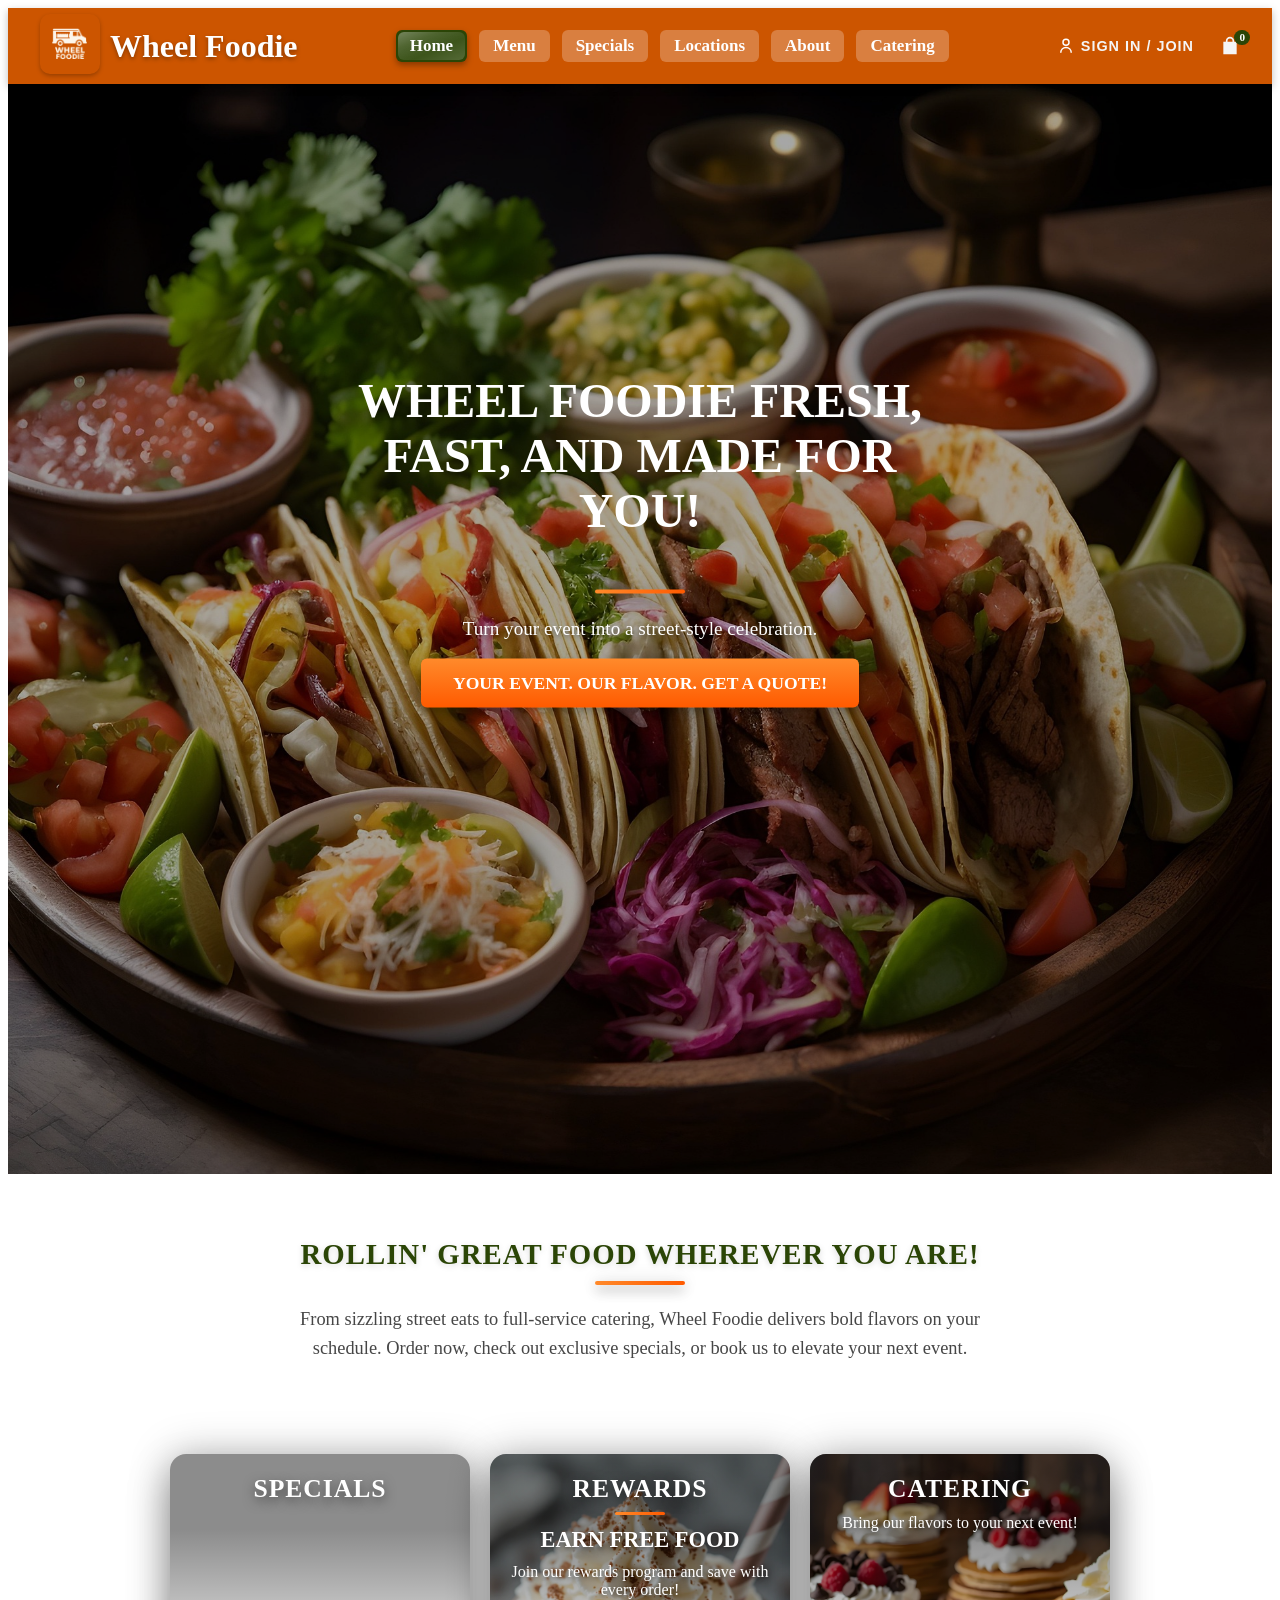
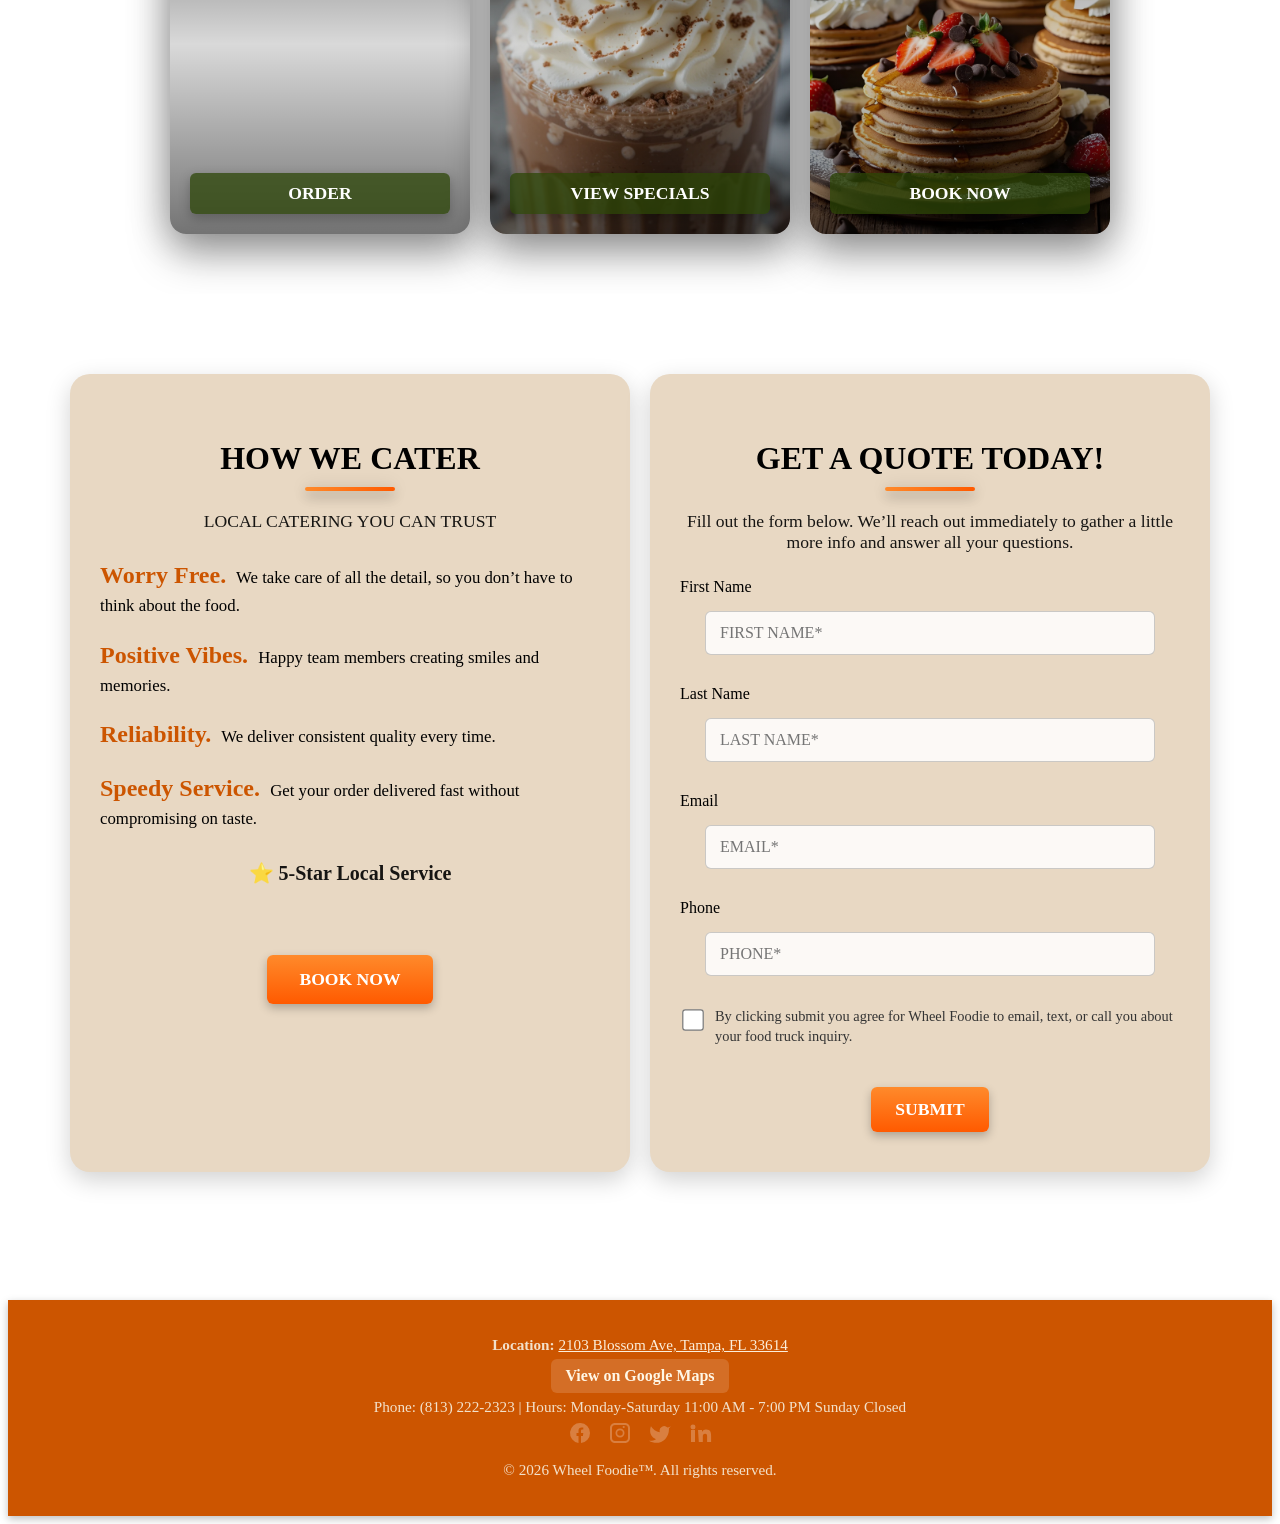
==== commit ca5d8fdd: "Fixed Skipped heading level changed h3 to h2 index.html" ====
--- a/index.html
+++ b/index.html
@@ -48,7 +48,7 @@
             <div class="header-left">
                 <div class="logo">
                     <a href="index.html">
-                        <img src="assets/media/logo.png" alt="Logo">
+                        <img src="assets/media/logo.png" alt="Wheel Foodie Logo">
                     </a>
                 </div>
                 <h1 class="site-title">Wheel Foodie</h1>
@@ -111,7 +111,7 @@
         </section>
 
         <section class="index-intro-section">
-            <h3>ROLLIN' GREAT FOOD WHEREVER YOU ARE!</h3>
+            <h2>ROLLIN' GREAT FOOD WHEREVER YOU ARE!</h2>
             <div class="index-intro-divider"></div>
             <p>
                 From sizzling street eats to full-service catering, 
@@ -186,7 +186,7 @@
                     <label for="email">Email</label>
                     <input type="email" id="email" placeholder="EMAIL*" required>
 
-                    <label for="Phone">Phone</label>
+                    <label for="phone">Phone</label>
                     <input type="tel" id="phone" placeholder="PHONE*" required>
 
                     <label class="consent">
--- a/assets/css/style.css
+++ b/assets/css/style.css
@@ -662,7 +662,7 @@
     margin: 0 auto;
 }
 
-.index-page .index-intro-section h3 {
+.index-page .index-intro-section h2 {
     font-size: 1.8rem;
     font-weight: 700;
     color: #2b4506; /* deep green to match your feature card buttons */
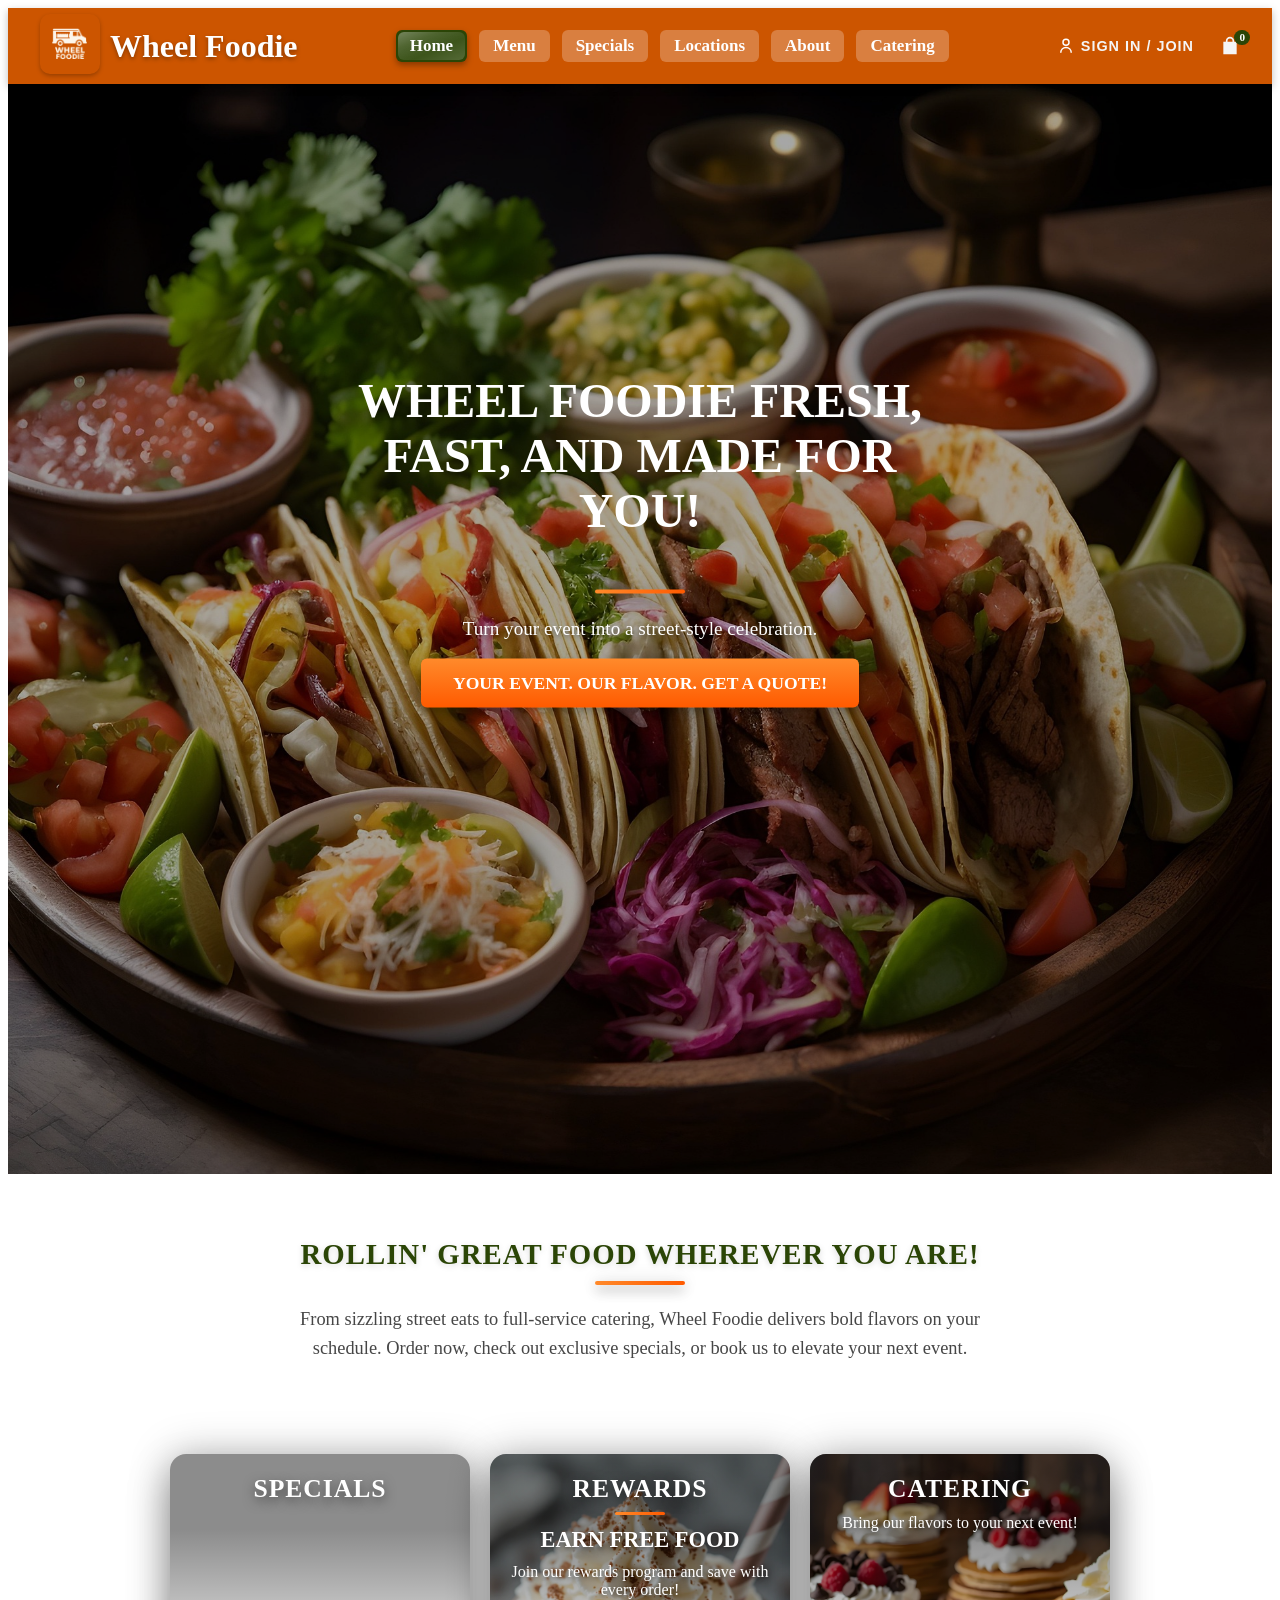
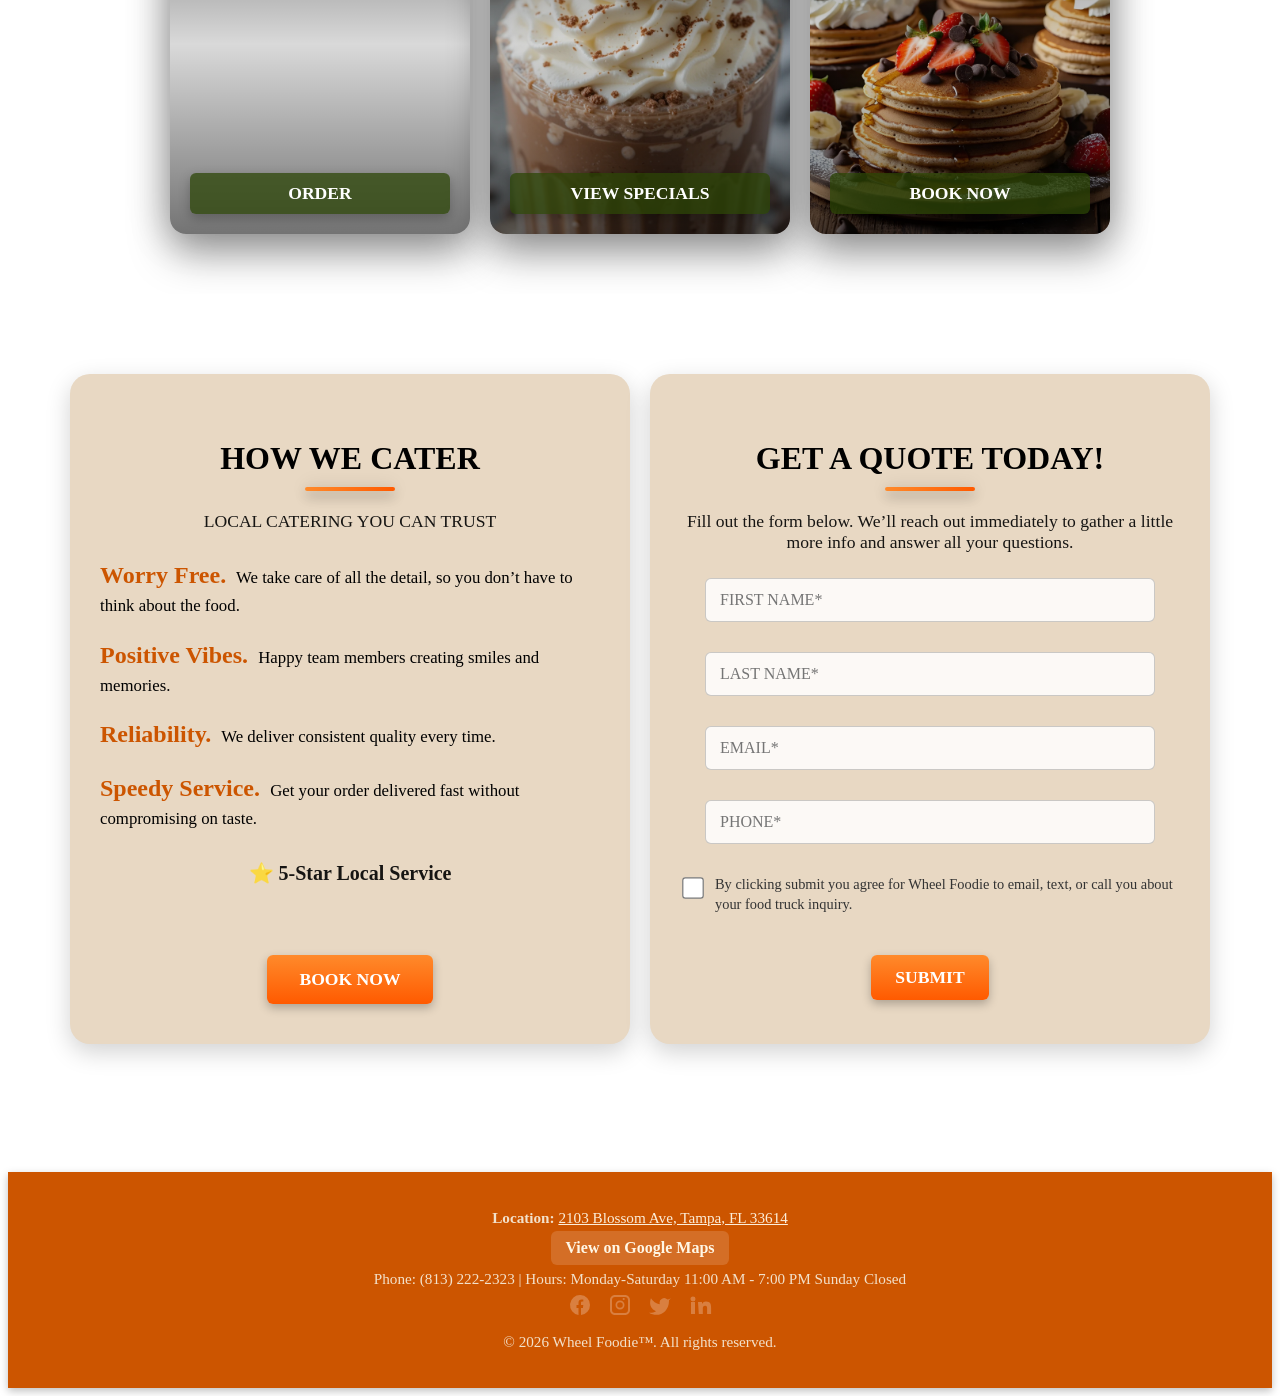
==== commit e14c4249: "Added sr-only class to index and created style" ====
--- a/index.html
+++ b/index.html
@@ -177,16 +177,16 @@
                 <p class="quote-subtitle">Fill out the form below. We’ll reach out immediately to gather a little more info and answer all your questions.</p>
                 
                 <form>
-                    <label for="firstName">First Name</label>
+                    <label for="firstName" class="sr-only">First Name</label>
                     <input type="text" id="firstName" placeholder="FIRST NAME*" required>
 
-                    <label for="lastName">Last Name</label>
+                    <label for="lastName" class="sr-only">Last Name</label>
                     <input type="text" id="lastName" placeholder="LAST NAME*" required>
 
-                    <label for="email">Email</label>
+                    <label for="email" class="sr-only">Email</label>
                     <input type="email" id="email" placeholder="EMAIL*" required>
 
-                    <label for="phone">Phone</label>
+                    <label for="phone" class="sr-only">Phone</label>
                     <input type="tel" id="phone" placeholder="PHONE*" required>
 
                     <label class="consent">
--- a/assets/css/style.css
+++ b/assets/css/style.css
@@ -968,6 +968,18 @@
     padding: 12px 24px;
 }
 
+.index-page .sr-only {
+    position: absolute;
+    width: 1px;
+    height: 1px;
+    padding: 0;
+    margin: -1px;
+    overflow: hidden;
+    clip: rect(0, 0, 0, 0);
+    white-space: nowrap;
+    border: 0;
+}
+
 
 
 /* Menu Hero Section */
@@ -2792,7 +2804,17 @@
     padding: 12px 24px;
 }
 
-
+.catering-page .sr-only {
+    position: absolute;
+    width: 1px;
+    height: 1px;
+    padding: 0;
+    margin: -1px;
+    overflow: hidden;
+    clip: rect(0, 0, 0, 0);
+    white-space: nowrap;
+    border: 0;
+}
 
 /* Footer container */
 .site-footer {
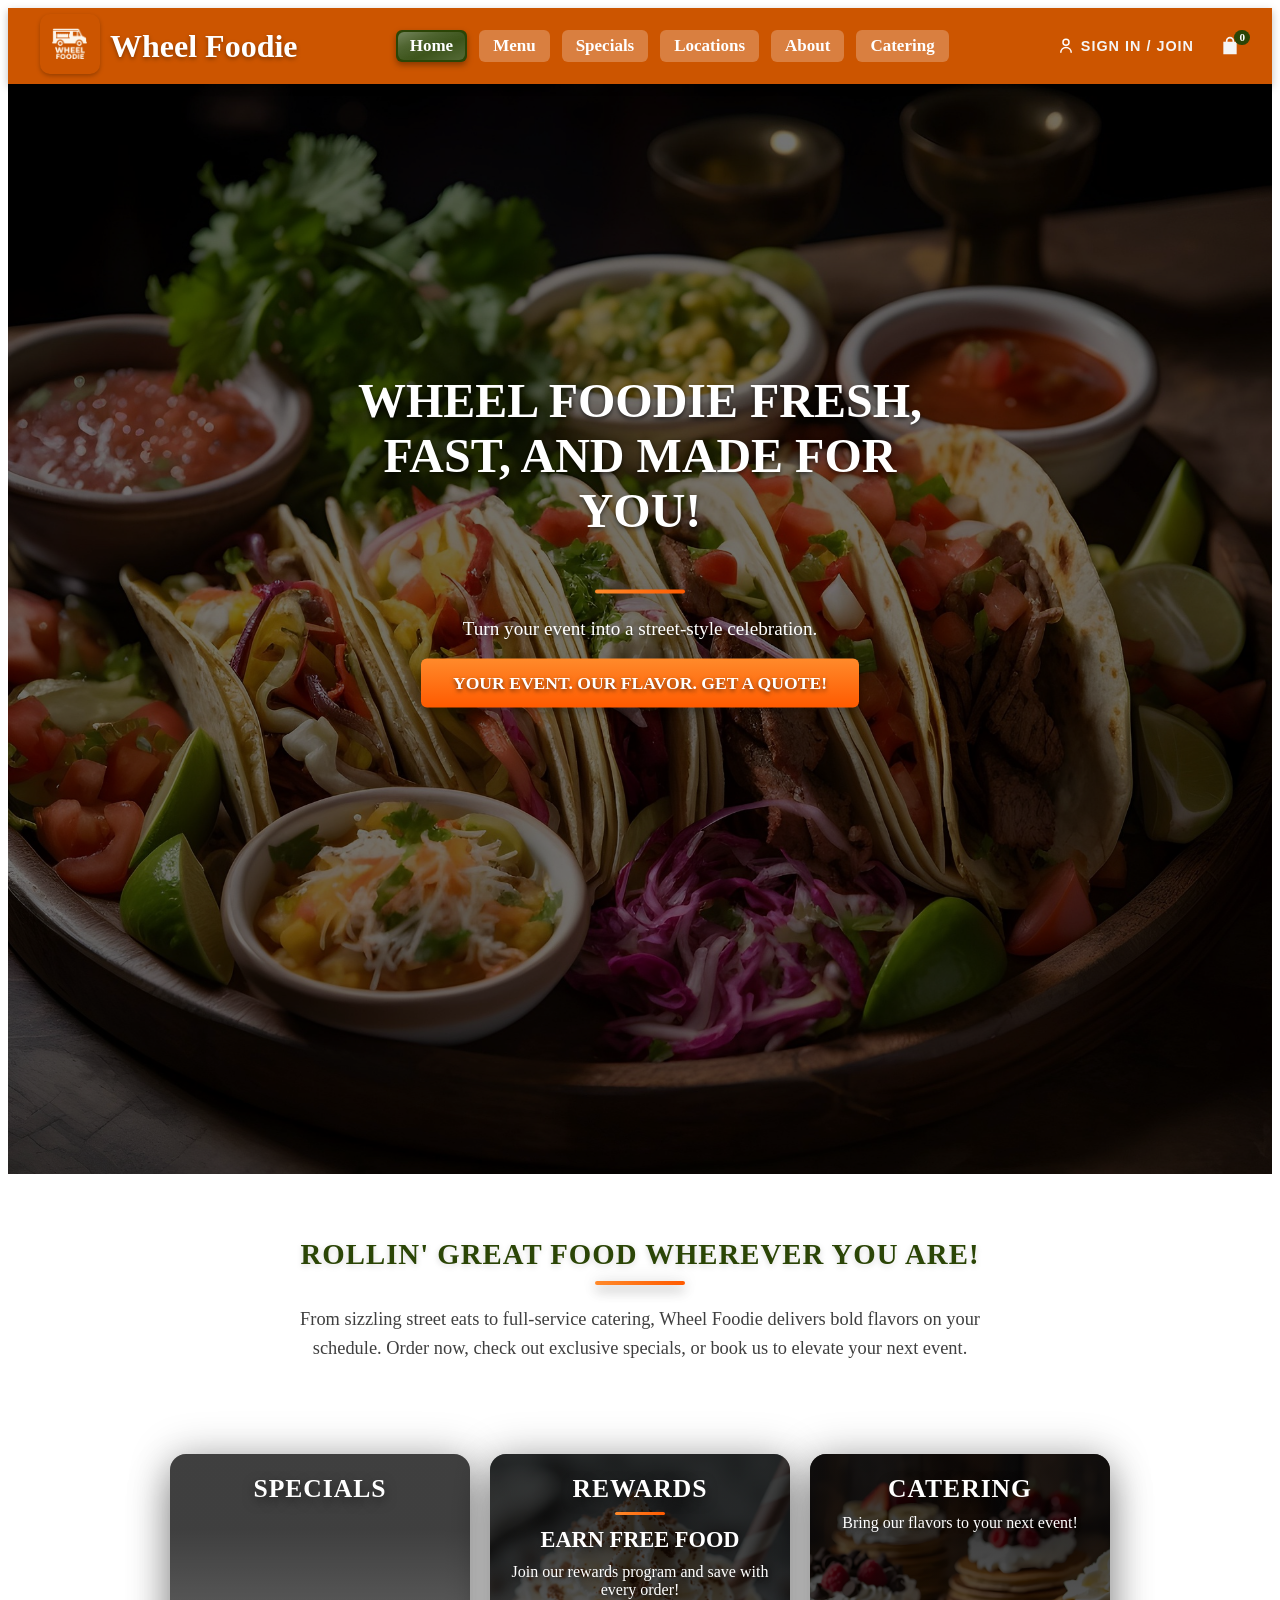
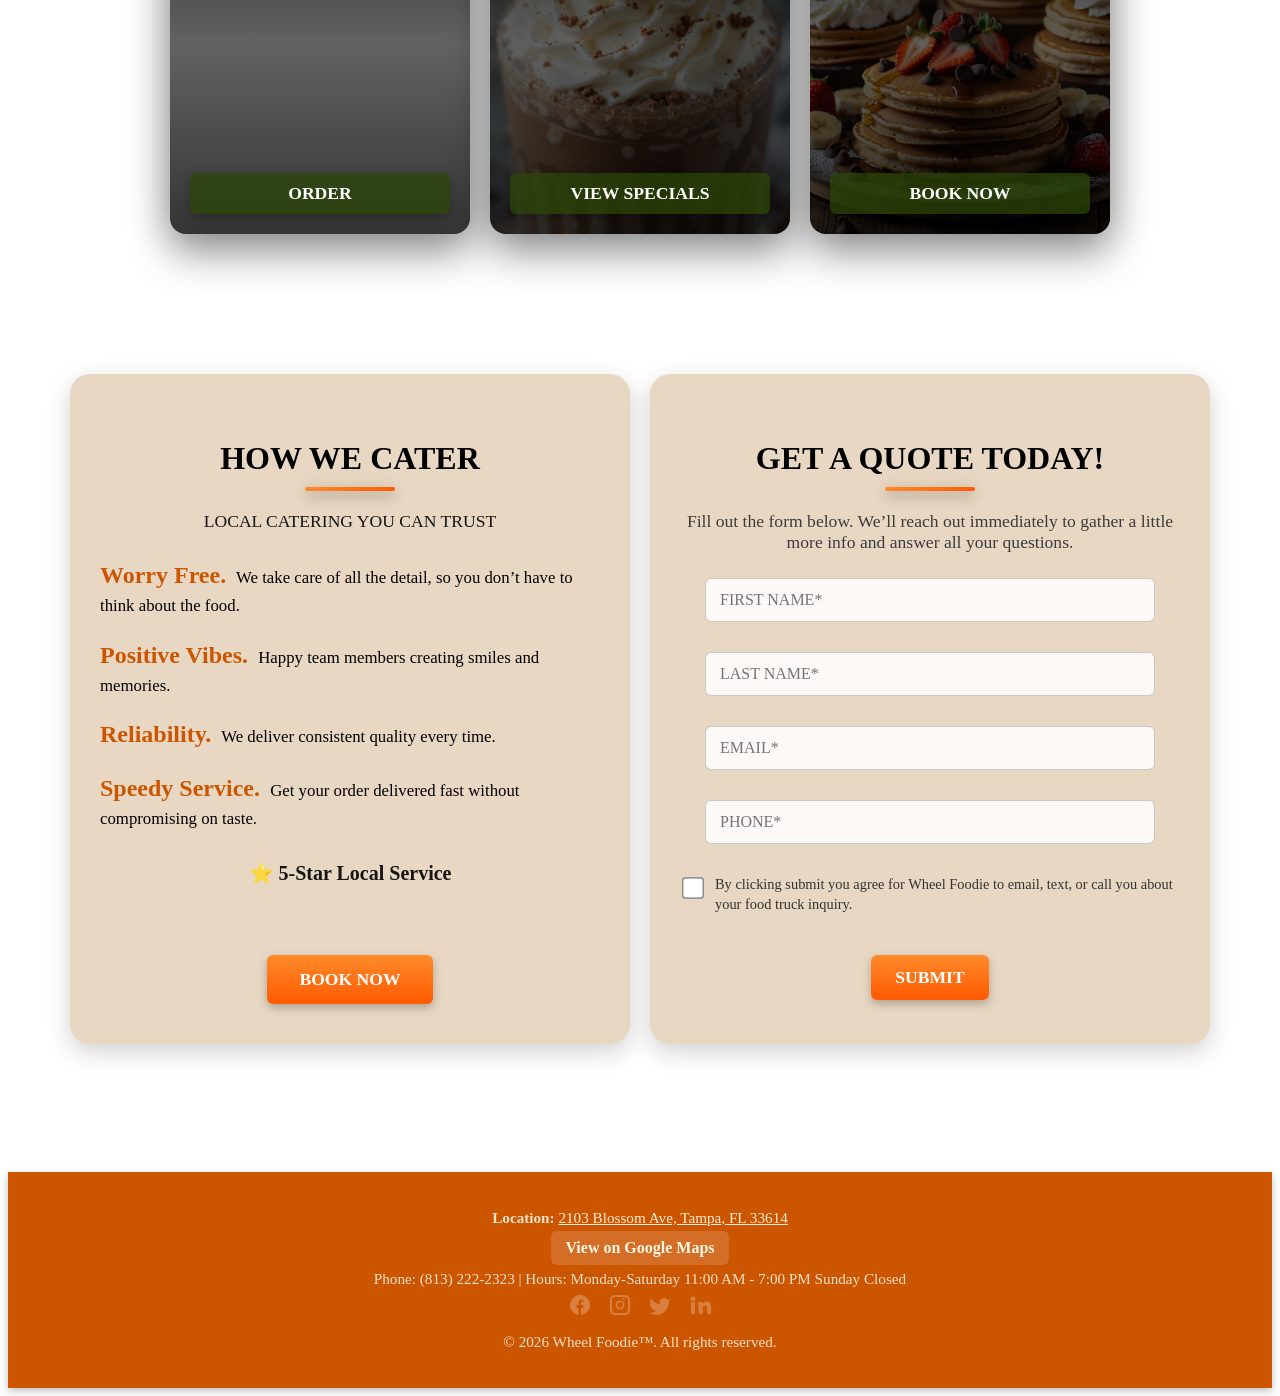
==== commit 2e9a1e34: "Removed service-worker.js unused from all pages, and fixed autocomplete error on index.html and cate" ====
--- a/index.html
+++ b/index.html
@@ -178,16 +178,16 @@
                 
                 <form>
                     <label for="firstName" class="sr-only">First Name</label>
-                    <input type="text" id="firstName" placeholder="FIRST NAME*" required>
+                    <input type="text" id="firstName" placeholder="FIRST NAME*" autocomplete="given-name" required>
 
                     <label for="lastName" class="sr-only">Last Name</label>
-                    <input type="text" id="lastName" placeholder="LAST NAME*" required>
+                    <input type="text" id="lastName" placeholder="LAST NAME*" autocomplete="family-name" required>
 
                     <label for="email" class="sr-only">Email</label>
-                    <input type="email" id="email" placeholder="EMAIL*" required>
+                    <input type="email" id="email" placeholder="EMAIL*" autocomplete="email" required>
 
                     <label for="phone" class="sr-only">Phone</label>
-                    <input type="tel" id="phone" placeholder="PHONE*" required>
+                    <input type="tel" id="phone" placeholder="PHONE*" autocomplete="tel" required>
 
                     <label class="consent">
                         <input type="checkbox" required>
@@ -401,16 +401,8 @@
         </div>
     </div>
 
-                  
-    <script>
-    if ("serviceWorker" in navigator) {
-        navigator.serviceWorker.register("/WheelFoodie/service-worker.js");
-    }
-    </script>
-
     <script src="assets/js/script.js"></script>
     <script src="assets/js/cart.js" defer></script>
 
-
 </body>
 </html>
--- a/assets/css/style.css
+++ b/assets/css/style.css
@@ -514,11 +514,13 @@
     left: 0;
     width: 100%;
     height: 100%;
-    background: rgba(0,0,0,0.35);
+    background: rgba(0,0,0,0.55);
 }
 
 .index-hero-text {
     position: absolute;
+    color: #ffffff;
+    text-shadow: 0 2px 4px rgba(0, 0, 0, 0.6);
     left: 50%;
     top: 40%;
     transform: translate(-50%, -50%);
@@ -532,6 +534,7 @@
 .index-hero-text h1 {
     font-size: 3rem;
     color: #fff;
+    text-shadow: 0 2px 4px rgba(0, 0, 0, 0.6);
 }
 
 .index-hero-text p {
@@ -686,7 +689,7 @@
 .index-intro-section p {
     font-size: 1.15rem;
     line-height: 1.6;
-    color: #333;
+    color: #2b2b2b;
     max-width: 700px;
     margin: 0 auto;
     opacity: 0.9;
@@ -722,6 +725,18 @@
     background-size: cover;
     background-position: center;
 }
+
+.index-page .feature-bg::after {
+    content: "";
+    position: absolute;
+    inset: 0;
+    background: linear-gradient(
+        to bottom,
+        rgba(0,0,0,0.55),
+        rgba(0,0,0,0.55));
+    z-index: 1;  
+}
+
 
 /* Gradient overlay for readability */
 .index-page .feature-card::before {
@@ -906,6 +921,10 @@
     font-size: 1.1rem;
     margin-bottom: 25px;
     opacity: 0.9;
+}
+
+.index-page .index-quote-card p {
+    color: #2b2b2b;
 }
 
 .index-page .index-quote-card form {
@@ -980,8 +999,6 @@
     border: 0;
 }
 
-
-
 /* Menu Hero Section */
 .menu-page-hero {
     position: relative;
@@ -1163,6 +1180,18 @@
     box-shadow:
         0 6px 12px rgba(0,0,0,0.25),
         0 0 18px rgba(0,0,0,0.20);
+}
+
+.menu-page .menu-section::before {
+    content: "";
+    position: absolute;
+    inset: 0;
+    background: rgba(0,0,0,0.45); /* or 0.55 if needed */
+    z-index: 0;
+}
+.menu-page .menu-section * {
+    position: relative;
+    z-index: 1;
 }
 
 
@@ -1253,7 +1282,7 @@
 
 .menu-page .menu-item p {
     font-size: 0.95rem;
-    color: #444;
+    color: #2b2b2b;
     margin-bottom: 10px;
 }
 
@@ -1269,6 +1298,23 @@
     font-size: 0.85rem;
     border-radius: 8px;
 }
+
+.menu-page .sr-only {
+    position: absolute;
+    width: 1px;
+    height: 1px;
+    padding: 0;
+    margin: -1px;
+    overflow: hidden;
+    clip: rect(0, 0, 0, 0);
+    white-space: nowrap;
+    border: 0;
+}
+
+.menu-page .btn-orange {
+    background-color: #d35400; /* deeper orange */
+}
+
 
 
 /* Overlay */
@@ -1756,6 +1802,18 @@
     color: #2b4506;
 }
 
+.specials-page .sr-only {
+    position: absolute;
+    width: 1px;
+    height: 1px;
+    padding: 0;
+    margin: -1px;
+    overflow: hidden;
+    clip: rect(0, 0, 0, 0);
+    white-space: nowrap;
+    border: 0;
+}
+
 /* ===== RESPONSIVE ===== */
 @media (max-width: 900px) {
     .specials-page .specials-row {
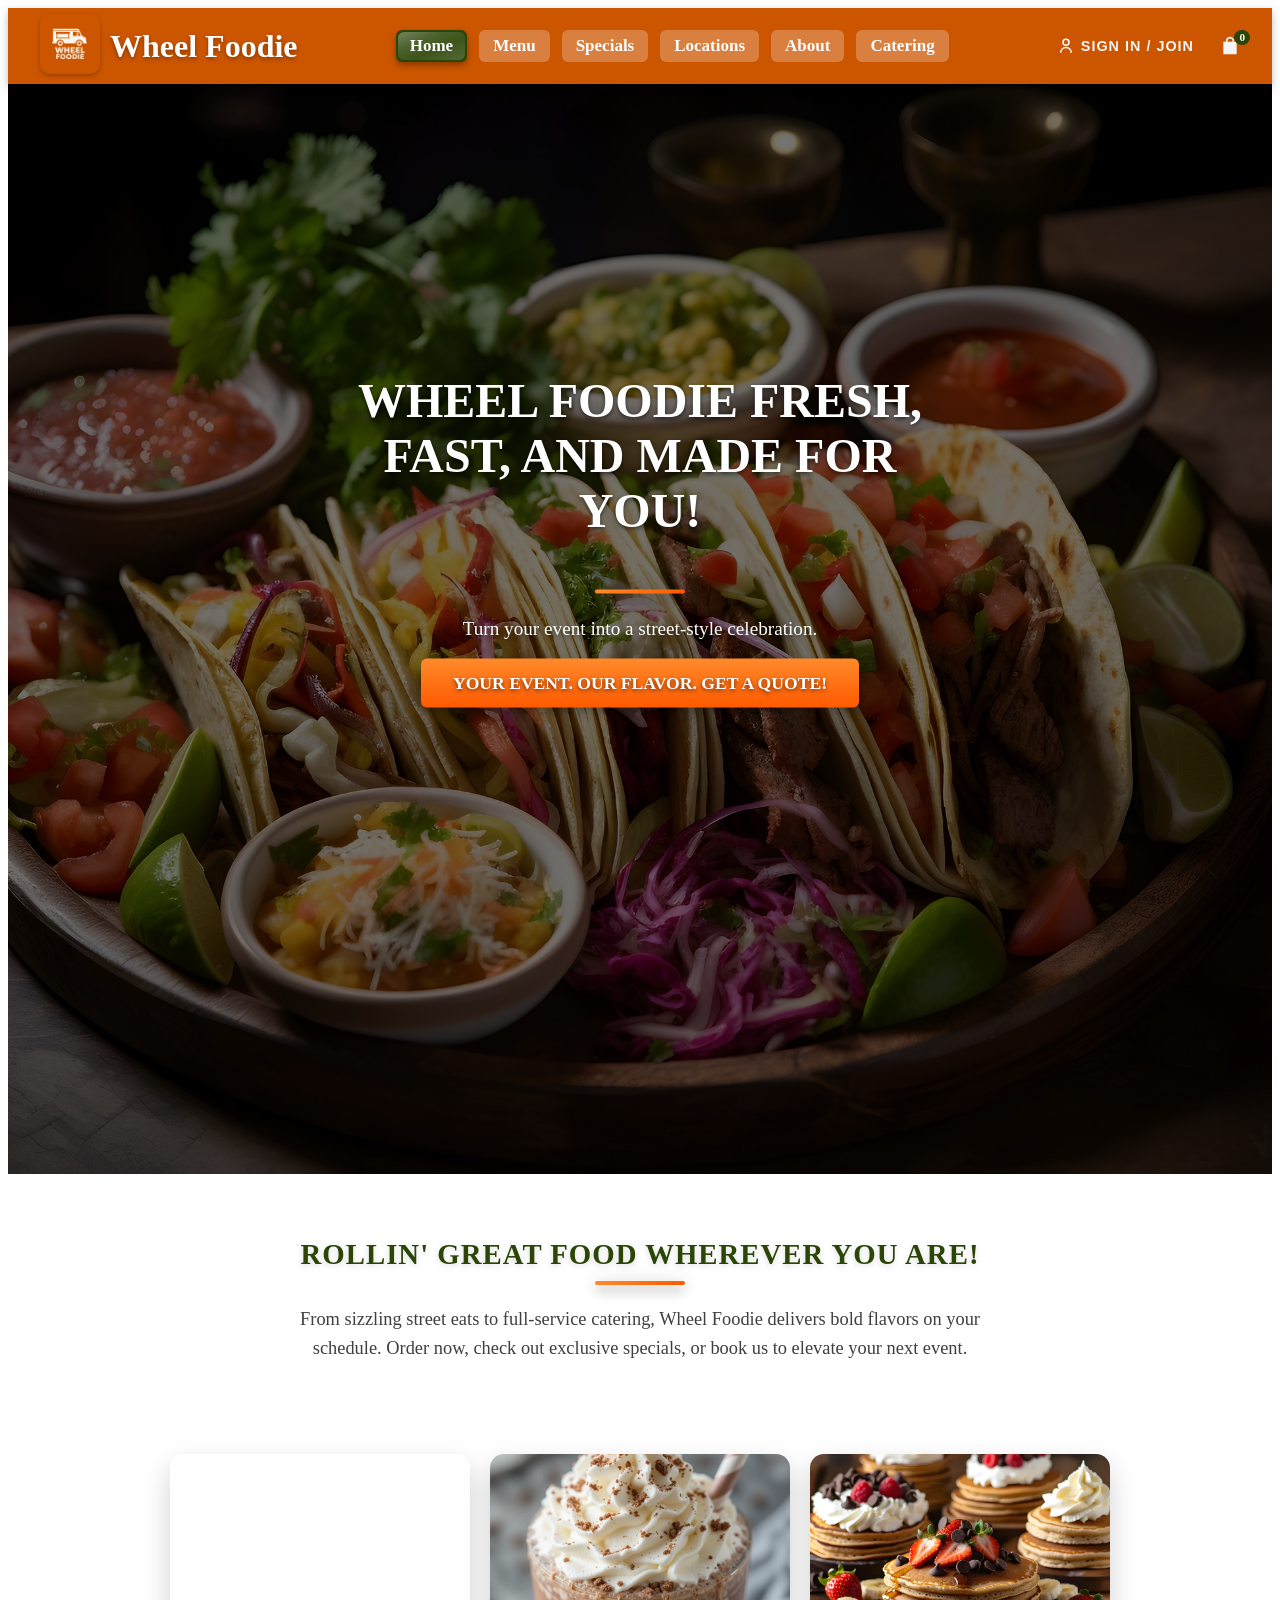
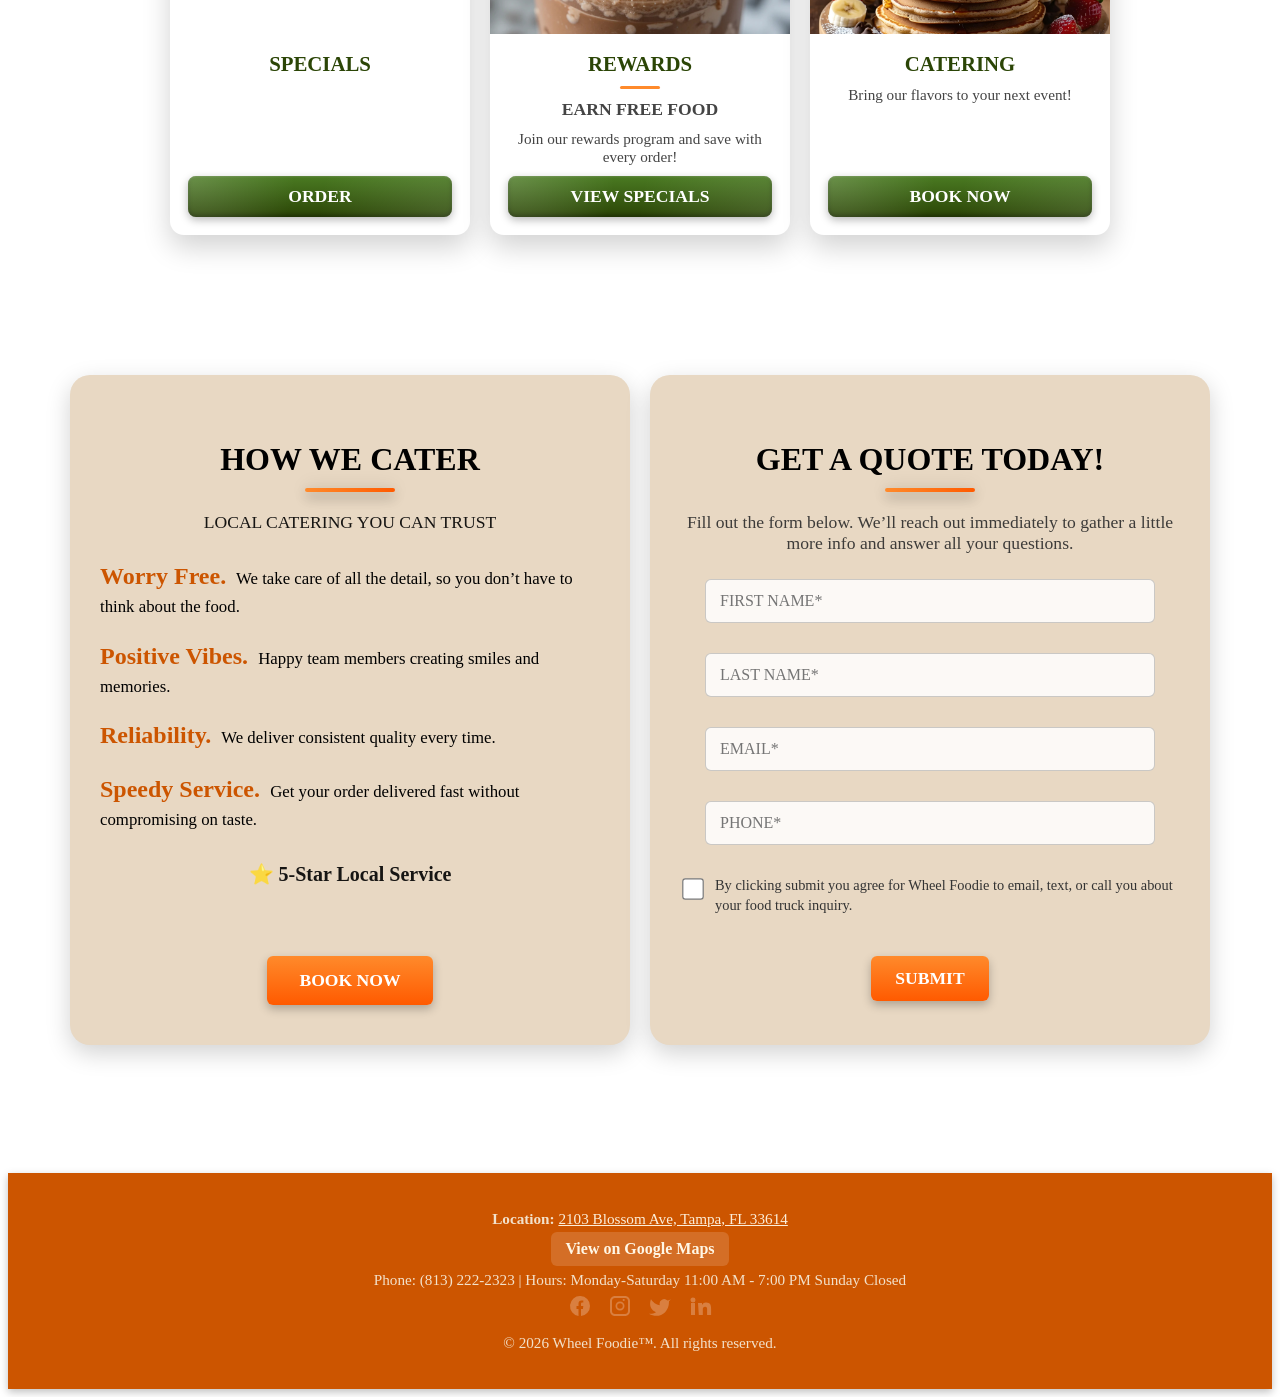
==== commit aebca482: "Initial commit: full website with backend and MongoDB auth" ====
--- a/index.html
+++ b/index.html
@@ -196,6 +196,11 @@
                     
                     <button type="submit" class="btn-orange">SUBMIT</button>
                 </form>
+
+                <p id="indexQuoteSuccess" class="form-success" style="display:none;">
+                    Thanks! Your quote request was submitted. We’ll reach out shortly.
+                </p>
+
             </div>
 
         </section>
@@ -401,7 +406,7 @@
         </div>
     </div>
 
-    <script src="assets/js/script.js"></script>
+    <script type="module" src="assets/js/script.js"></script>
     <script src="assets/js/cart.js" defer></script>
 
 </body>
--- a/assets/css/style.css
+++ b/assets/css/style.css
@@ -555,51 +555,8 @@
         0 6px 12px rgba(0,0,0,0.25),
         0 0 18px rgba(0,0,0,0.20);
 }
-
-/* Home page Feature Cards */
-.index-page .feature-card .btn-orange {
-    background: rgba(43, 69, 6, 0.75); /* 75% opacity */
-    color: white;
-    padding: 10px 18px;
-    border-radius: 6px;
-    font-weight: 600;
-    text-decoration: none;
-    display: inline-block;
-    position: relative;
-    overflow: hidden;
-
-    /* Cinematic depth */
-    box-shadow: 0 4px 12px rgba(0,0,0,0.25);
-    transition: background 0.3s ease, transform 0.2s ease, box-shadow 0.2s ease;
-}
-
-/* Soft shine overlay */
-.index-page .feature-card .btn-orange::before {
-    content: "";
-    position: absolute;
-    top: 0;
-    left: -100%;
-    width: 100%;
-    height: 100%;
-    background: linear-gradient(
-        to right,
-        rgba(255,255,255,0.35),
-        rgba(255,255,255,0)
-    );
-    transition: left 0.4s ease;
-}
-
-/* Shine animation on hover */
-.index-page .feature-card .btn-orange:hover::before {
-    left: 100%;
-}
-
-/* Hover state */
-.index-page .feature-card .btn-orange:hover {
-    background: rgba(43, 69, 6, 0.85);
-    transform: translateY(-3px);
-    box-shadow: 0 8px 18px rgba(0,0,0,0.35);
-}
+/*
+HOME PAGE FEATURE CARDS*/
 
 /* GLOBAL HERO */
 .hero {
@@ -706,98 +663,166 @@
     overflow-x: auto; /* allows horizontal scroll on small screens */
 }
 
+/*HOME PAGE FEATURE CARDS
+--------------------------*/
+
 .index-page .feature-card {
-    position: relative;
     width: 300px;
-    height: 380px;
-    border-radius: 16px;
+    border-radius: 14px;
     overflow: hidden;
-    box-shadow: 
-    0 20px 40px rgba(0,0,0,0.35),
-    0 0 40px rgba(0,0,0,0.25);
-    flex-shrink: 0;
-}
-
-/* Background image */
+    background: #ffffff;
+    box-shadow: 0 12px 28px rgba(0,0,0,0.18);
+    display: flex;
+    flex-direction: column;
+}
+
+/* Top image block */
 .index-page .feature-bg {
-    position: absolute;
-    inset: 0;
+    height: 180px;
     background-size: cover;
     background-position: center;
-}
-
-.index-page .feature-bg::after {
+    position: relative;
+}
+
+/* Remove cinematic overlays */
+.index-page .feature-bg::after,
+.index-page .feature-card::before {
+    display: none;
+}
+
+/* Content section */
+.index-page .feature-content {
+    position: relative;
+    padding: 18px;
+    text-align: center;
+    color: #2b4506;
+    flex: 1;
+    display: flex;
+    flex-direction: column;
+    gap: 10px;
+}
+
+/* Title */
+.index-page .feature-content h2 {
+    font-size: 1.3rem;
+    font-weight: 700;
+    margin: 0;
+    color: #2b4506;
+    text-shadow: none;
+}
+
+/* Subtitle */
+.index-page .feature-content h3.subtitle {
+    font-size: 1.1rem;
+    margin: 0;
+    color: #444;
+    text-shadow: none;
+}
+
+/* Description */
+.index-page .feature-content p {
+    font-size: 0.95rem;
+    margin: 0;
+    color: #444;
+    text-shadow: none;
+}
+
+/* Divider (optional) */
+.index-page .feature-divider {
+    width: 40px;
+    height: 3px;
+    background: #ff8a2b;
+    margin: 0 auto;
+    border-radius: 2px;
+}
+
+/* Button stays the same */
+.index-page .feature-card .btn-orange {
+    margin-top: 10px;
+}
+
+/* Force the button to align at the bottom across all cards */
+.index-page .feature-content .btn-orange {
+    margin-top: auto;
+}
+
+/*COME BACK HERE TO REVISE*/
+
+/* Green glossy button with reduced shine + stronger green */
+.index-page .feature-card .btn-orange {
+    background: linear-gradient(
+        to bottom,
+        #4a7a22,   /* brighter, richer green */
+        #2b4506    /* deep base green */
+    );
+    color: #fff;
+    padding: 10px 20px;
+    border-radius: 8px;
+    font-weight: 600;
+    text-decoration: none;
+    display: inline-block;
+    position: relative;
+    overflow: hidden;
+
+    /* Stronger green, softer bevel */
+    box-shadow:
+        inset 0 1px 2px rgba(255,255,255,0.15),
+        inset 0 -2px 4px rgba(0,0,0,0.35),
+        0 4px 12px rgba(0,0,0,0.25);
+
+    transition: transform 0.2s ease, box-shadow 0.2s ease;
+}
+
+/* Top-left shine (reduced intensity + smaller radius) */
+.index-page .feature-card .btn-orange::before {
     content: "";
     position: absolute;
     inset: 0;
-    background: linear-gradient(
-        to bottom,
-        rgba(0,0,0,0.55),
-        rgba(0,0,0,0.55));
-    z-index: 1;  
-}
-
-
-/* Gradient overlay for readability */
-.index-page .feature-card::before {
+    border-radius: inherit;
+
+    background: radial-gradient(
+        circle at top left,
+        rgba(255,255,255,0.18),   /* reduced from 0.35 */
+        rgba(255,255,255,0) 40%   /* tighter fade */
+    );
+
+    pointer-events: none;
+}
+
+/* Bottom-right shine (reduced intensity + smaller radius) */
+.index-page .feature-card .btn-orange::after {
     content: "";
     position: absolute;
     inset: 0;
-    background: linear-gradient(
-        to bottom,
-        rgba(0,0,0,0.45) 20%,
-        rgba(0,0,0,0.15) 50%,
-        rgba(0,0,0,0.55) 100%
+    border-radius: inherit;
+
+    background: radial-gradient(
+        circle at bottom right,
+        rgba(255,255,255,0.12),   /* reduced from 0.25 */
+        rgba(255,255,255,0) 50%
     );
-    z-index: 1;
-}
-
-/* Content on top of image */
-.index-page .feature-content {
-    position: absolute;
-    inset: 0;
-    padding: 20px;
-    display: flex;
-    flex-direction: column;
-    justify-content: space-between; /* pushes text up, button down */
-    z-index: 2;
-    color: #fff;
-    text-align: center;
-}
-
-.index-page .feature-content h2 {
-    font-size: 1.6rem;
-    font-weight: 700;
-    color: #ffffff;
-    margin: 0;
-    text-shadow: 0 4px 12px rgba(0,0,0,0.55);
-    letter-spacing: 1px;
-}
-
-.index-page .feature-content h3 {
-    font-size: 1.4rem;
-    margin: 0;
-    text-shadow: 0 2px 4px rgba(0,0,0,0.4);
-}
-
-.index-page .feature-content p {
-    font-size: 1rem;
-    margin: 10px 0 0;
-    text-shadow: 0 2px 4px rgba(0,0,0,0.4);
-}
-
-.index-page .feature-divider {
-    width: 50px;
-    height: 3px;
-    background: linear-gradient(90deg, #ff8a2b, #ff5a00);
-    margin: 8px auto 12px auto;
-    border-radius: 2px;
-}
- 
-/* Button at bottom */
-.feature-content .btn-orange {
-    margin-top: auto;
-}
+
+    pointer-events: none;
+}
+
+/* Hover lift */
+.index-page .feature-card .btn-orange:hover {
+    transform: translateY(-3px);
+    box-shadow:
+        inset 0 1px 2px rgba(255,255,255,0.15),
+        inset 0 -2px 4px rgba(0,0,0,0.35),
+        0 8px 18px rgba(0,0,0,0.35);
+}
+
+/* Add this to your existing button styles */
+.index-page .feature-card .btn-orange {
+    box-shadow:
+        inset 0 1px 2px rgba(255,255,255,0.15),
+        inset 0 -2px 4px rgba(0,0,0,0.35),
+        0 3px 8px rgba(0,0,0,0.28); /* <-- soft outer lift */
+}
+
+
 
 /* Cater Row */
 .index-page section.cater-row {
@@ -3146,3 +3171,24 @@
 .hidden {
     display: none !important;
 }
+
+/* ================================
+   FORM SUCCESS MESSAGES
+================================ */
+.form-success {
+  background: #e8f7ec; /* soft green */
+  color: #2e7d32; /* deeper green for contrast */
+  padding: 14px 18px;
+  border-radius: 8px;
+  font-family: 'Montserrat', sans-serif;
+  font-size: 0.95rem;
+  line-height: 1.4;
+  margin-top: 12px;
+  box-shadow: 0 2px 6px rgba(0,0,0,0.08);
+  animation: fadeIn 0.3s ease-out;
+}
+
+@keyframes fadeIn {
+  from { opacity: 0; transform: translateY(4px); }
+  to { opacity: 1; transform: translateY(0); }
+}
